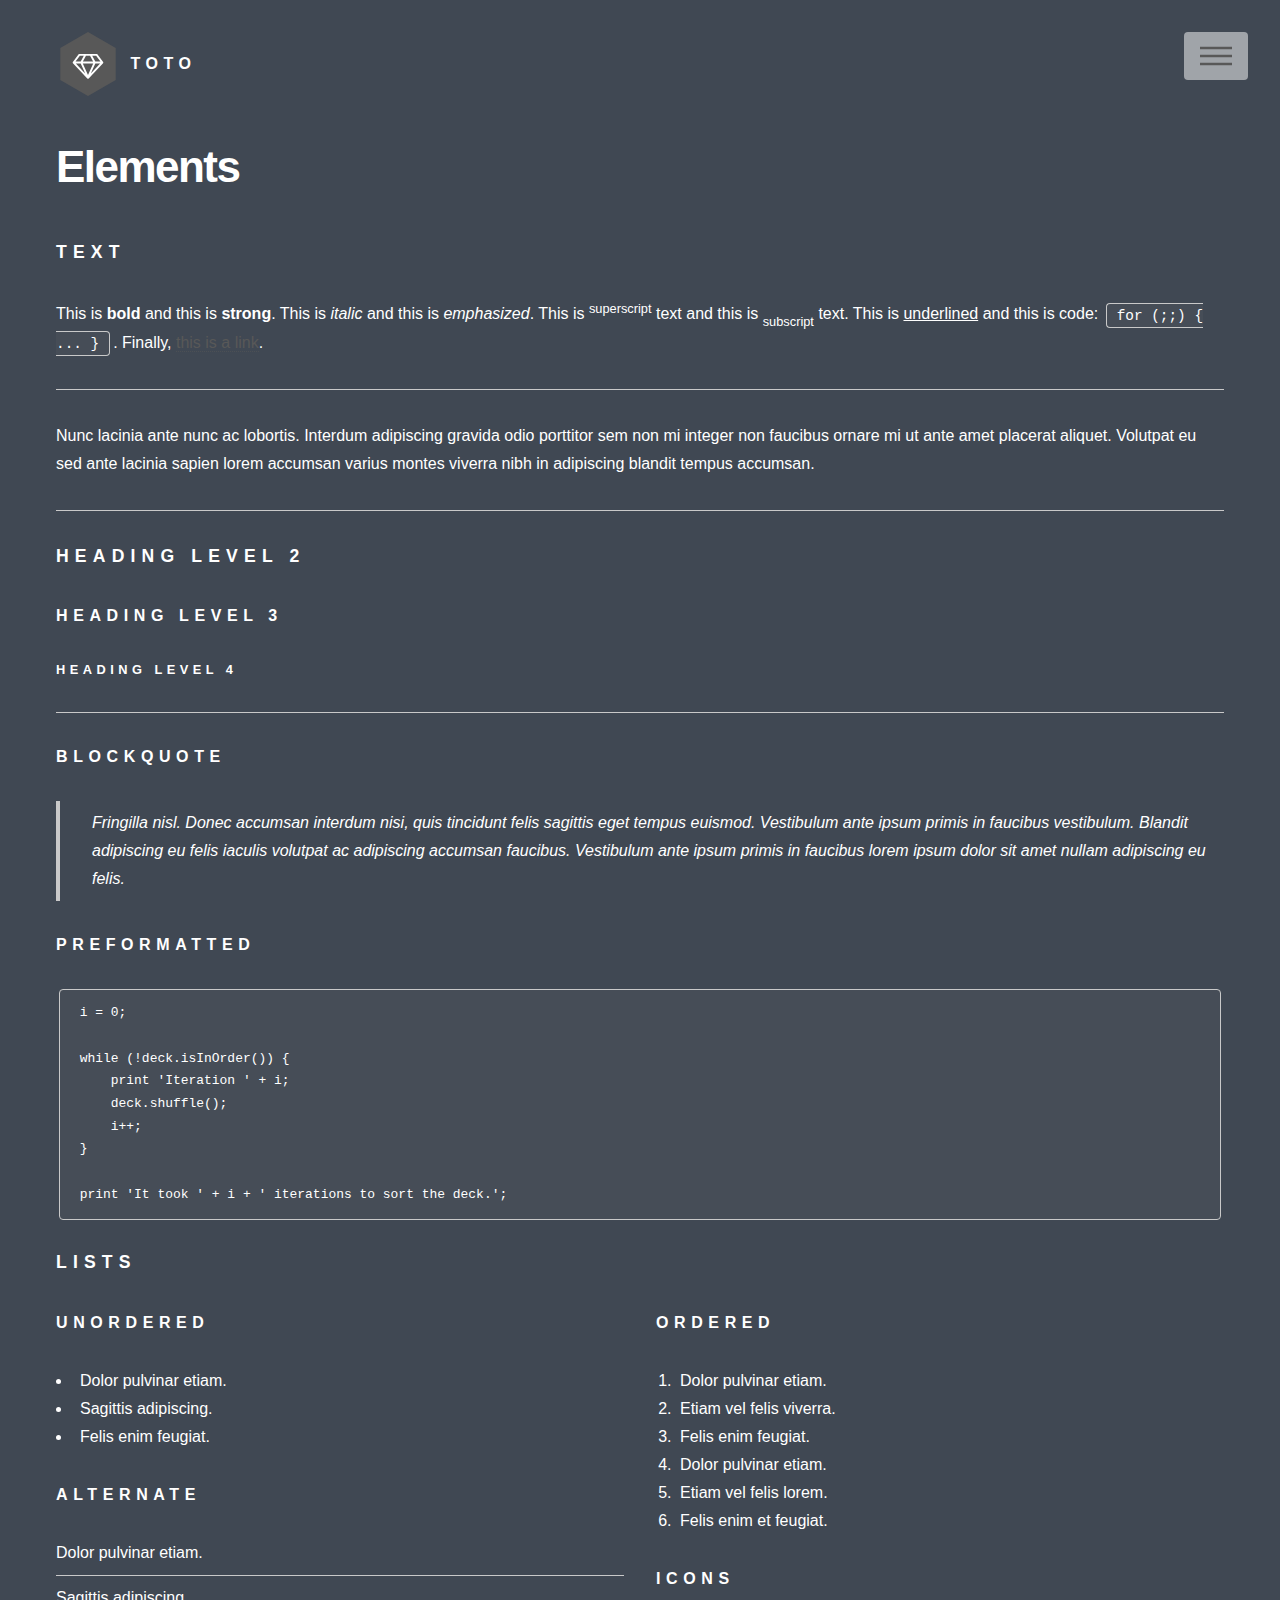
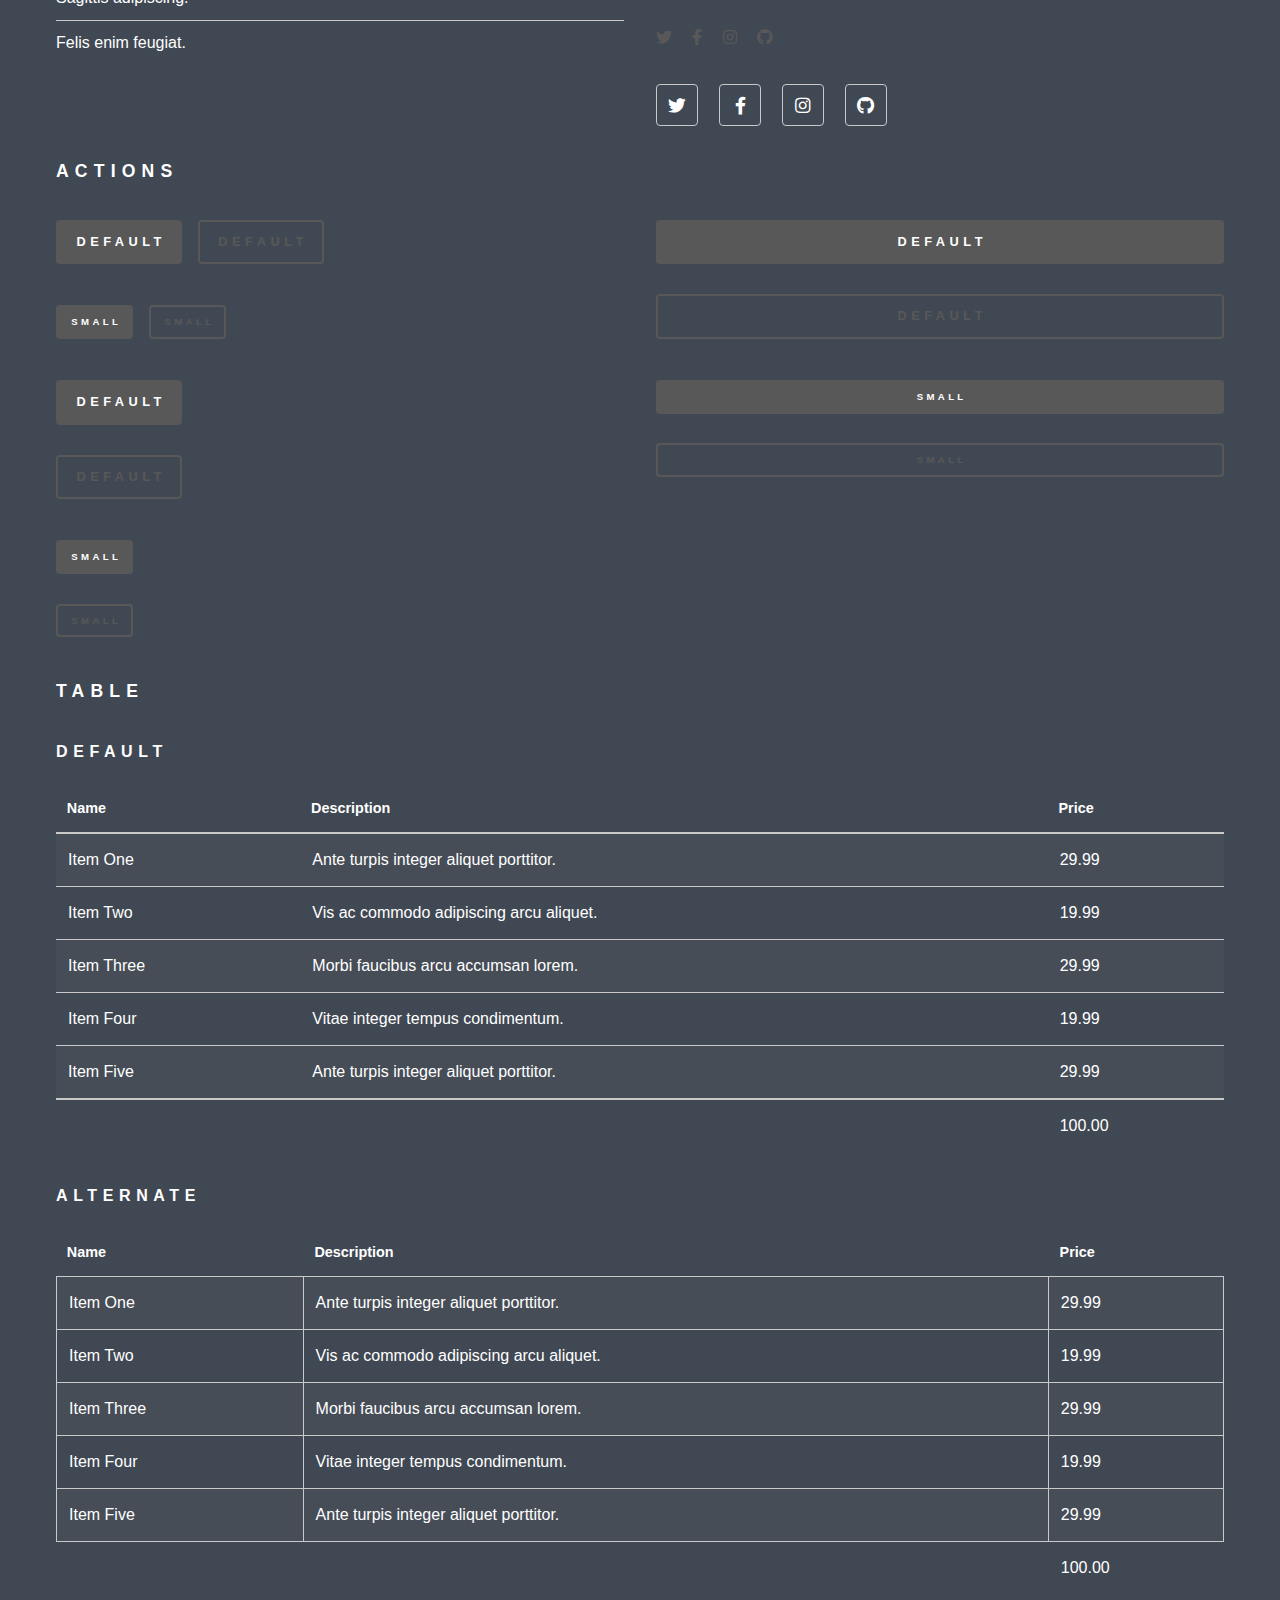
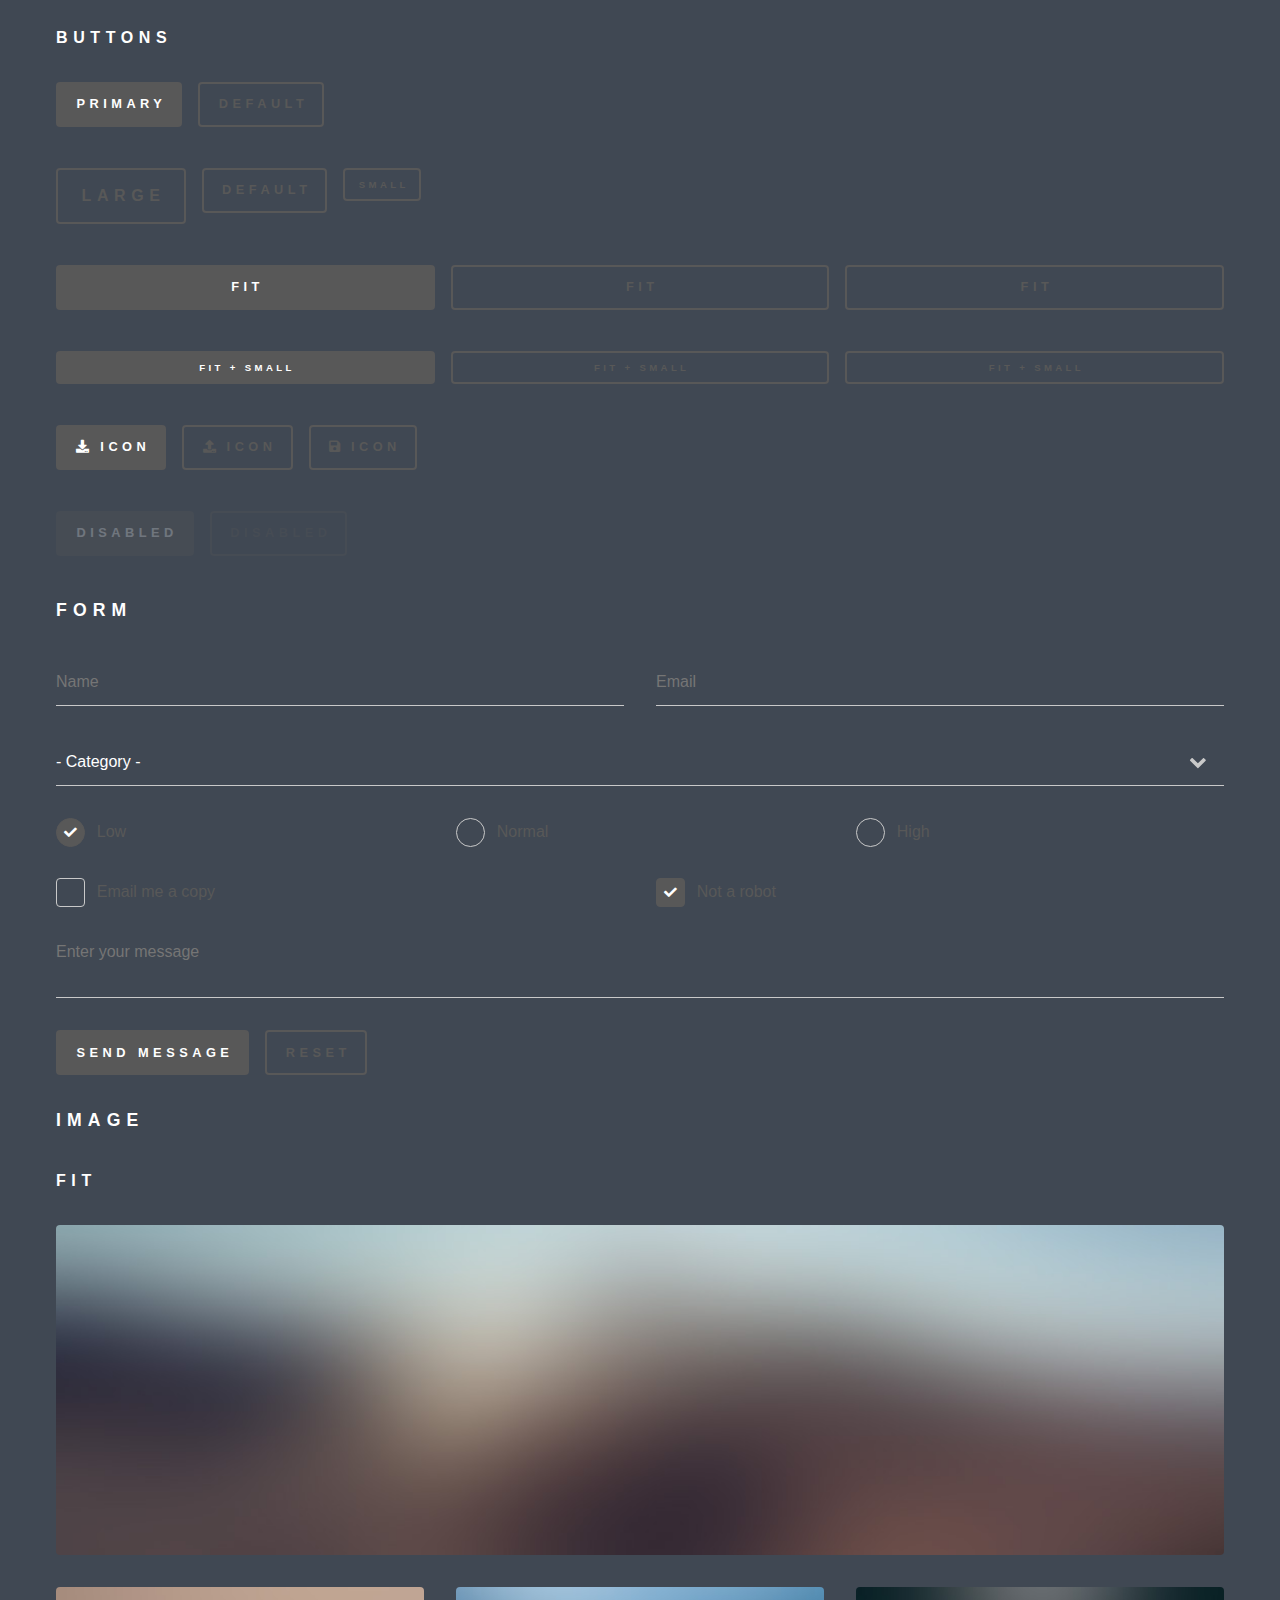
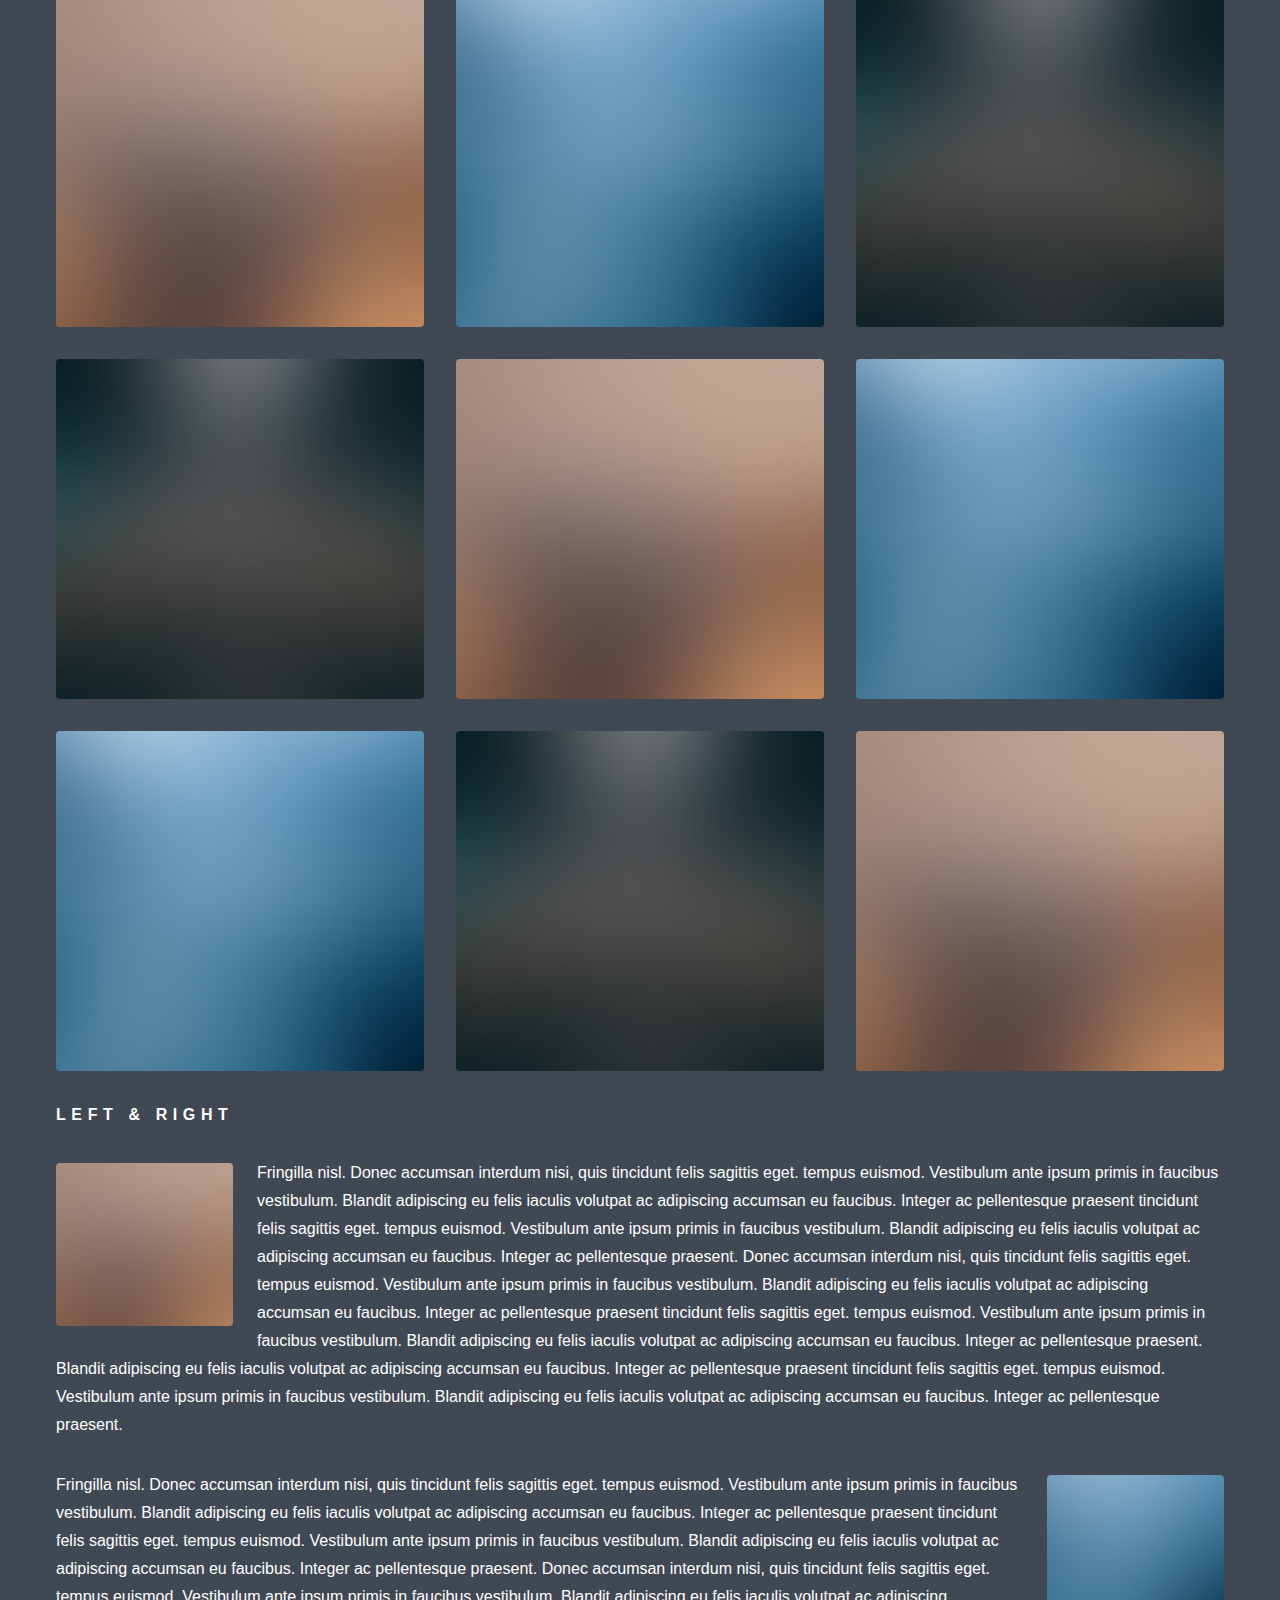
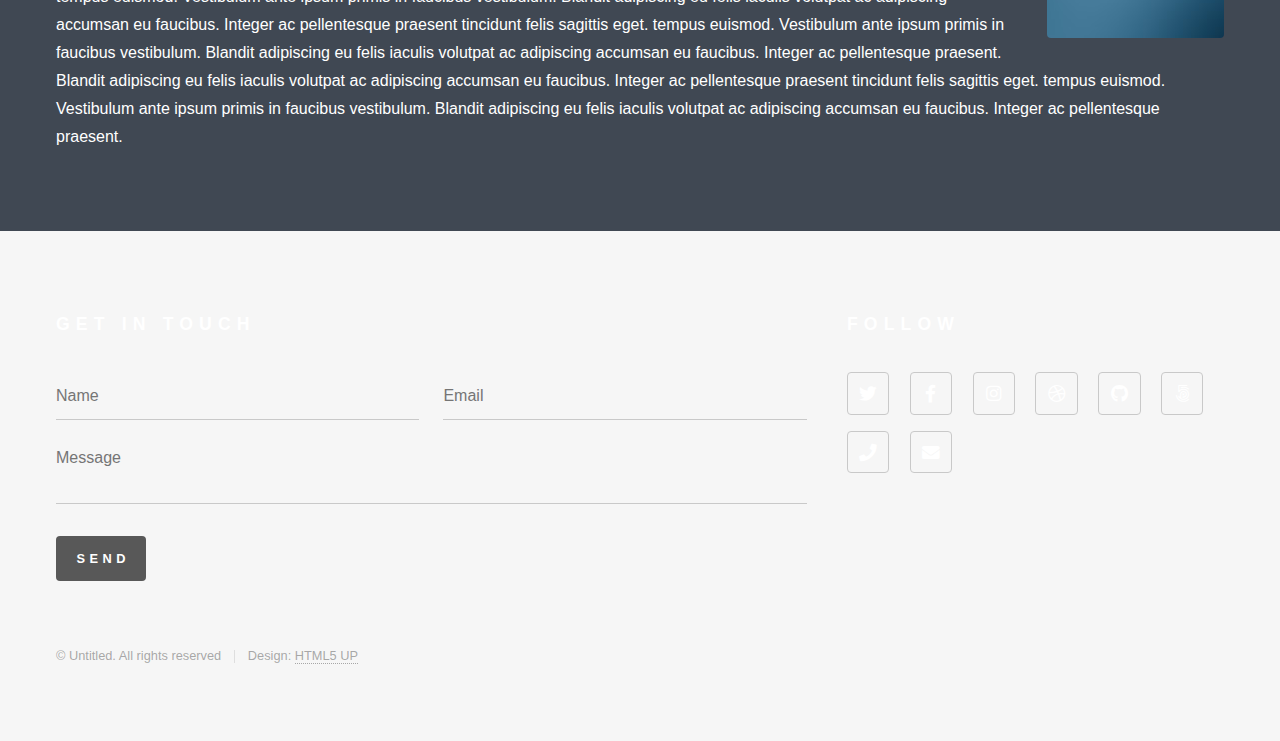
==== elements.html @ a94e21eb "second push" ====
<!DOCTYPE HTML>
<!--
	Phantom by HTML5 UP
	html5up.net | @ajlkn
	Free for personal and commercial use under the CCA 3.0 license (html5up.net/license)
-->
<html>
	<head>
		<title>Elements - Phantom by HTML5 UP</title>
		<meta charset="utf-8" />
		<meta name="viewport" content="width=device-width, initial-scale=1, user-scalable=no" />
		<link rel="stylesheet" href="assets/css/main.css" />
		<noscript><link rel="stylesheet" href="assets/css/noscript.css" /></noscript>
	</head>
	<body class="is-preload">
		<!-- Wrapper -->
			<div id="wrapper">

				<!-- Header -->
					<header id="header">
						<div class="inner">

							<!-- Logo -->
								<a href="index.html" class="logo">
									<span class="symbol"><img src="images/logo.svg" alt="" /></span><span class="title">toto</span>
								</a>

							<!-- Nav -->
								<nav>
									<ul>
										<li><a href="#menu">Menu</a></li>
									</ul>
								</nav>

						</div>
					</header>

				<!-- Menu -->
					<nav id="menu">
						<h2>Menu</h2>
						<ul>
							<li><a href="index.html">Home</a></li>
							<li><a href="generic.html">Ipsum veroeros</a></li>
							<li><a href="generic.html">Tempus etiam</a></li>
							<li><a href="generic.html">Consequat dolor</a></li>
							<li><a href="elements.html">Elements</a></li>
						</ul>
					</nav>

				<!-- Main -->
					<div id="main">
						<div class="inner">
							<h1>Elements</h1>

							<!-- Text -->
								<section>
									<h2>Text</h2>
									<p>This is <b>bold</b> and this is <strong>strong</strong>. This is <i>italic</i> and this is <em>emphasized</em>.
									This is <sup>superscript</sup> text and this is <sub>subscript</sub> text.
									This is <u>underlined</u> and this is code: <code>for (;;) { ... }</code>. Finally, <a href="#">this is a link</a>.</p>
									<hr />
									<p>Nunc lacinia ante nunc ac lobortis. Interdum adipiscing gravida odio porttitor sem non mi integer non faucibus ornare mi ut ante amet placerat aliquet. Volutpat eu sed ante lacinia sapien lorem accumsan varius montes viverra nibh in adipiscing blandit tempus accumsan.</p>
									<hr />
									<h2>Heading Level 2</h2>
									<h3>Heading Level 3</h3>
									<h4>Heading Level 4</h4>
									<hr />
									<h3>Blockquote</h3>
									<blockquote>Fringilla nisl. Donec accumsan interdum nisi, quis tincidunt felis sagittis eget tempus euismod. Vestibulum ante ipsum primis in faucibus vestibulum. Blandit adipiscing eu felis iaculis volutpat ac adipiscing accumsan faucibus. Vestibulum ante ipsum primis in faucibus lorem ipsum dolor sit amet nullam adipiscing eu felis.</blockquote>
									<h3>Preformatted</h3>
									<pre><code>i = 0;

while (!deck.isInOrder()) {
    print 'Iteration ' + i;
    deck.shuffle();
    i++;
}

print 'It took ' + i + ' iterations to sort the deck.';</code></pre>
								</section>

							<!-- Lists -->
								<section>
									<h2>Lists</h2>
									<div class="row">
										<div class="col-6 col-12-medium">
											<h3>Unordered</h3>
											<ul>
												<li>Dolor pulvinar etiam.</li>
												<li>Sagittis adipiscing.</li>
												<li>Felis enim feugiat.</li>
											</ul>
											<h3>Alternate</h3>
											<ul class="alt">
												<li>Dolor pulvinar etiam.</li>
												<li>Sagittis adipiscing.</li>
												<li>Felis enim feugiat.</li>
											</ul>
										</div>
										<div class="col-6 col-12-medium">
											<h3>Ordered</h3>
											<ol>
												<li>Dolor pulvinar etiam.</li>
												<li>Etiam vel felis viverra.</li>
												<li>Felis enim feugiat.</li>
												<li>Dolor pulvinar etiam.</li>
												<li>Etiam vel felis lorem.</li>
												<li>Felis enim et feugiat.</li>
											</ol>
											<h3>Icons</h3>
											<ul class="icons">
												<li><a href="#" class="icon brands style1 fa-twitter"><span class="label">Twitter</span></a></li>
												<li><a href="#" class="icon brands style1 fa-facebook-f"><span class="label">Facebook</span></a></li>
												<li><a href="#" class="icon brands style1 fa-instagram"><span class="label">Instagram</span></a></li>
												<li><a href="#" class="icon brands style1 fa-github"><span class="label">Github</span></a></li>
											</ul>
											<ul class="icons">
												<li><a href="#" class="icon brands style2 fa-twitter"><span class="label">Twitter</span></a></li>
												<li><a href="#" class="icon brands style2 fa-facebook-f"><span class="label">Facebook</span></a></li>
												<li><a href="#" class="icon brands style2 fa-instagram"><span class="label">Instagram</span></a></li>
												<li><a href="#" class="icon brands style2 fa-github"><span class="label">Github</span></a></li>
											</ul>
										</div>
									</div>
									<h2>Actions</h2>
									<div class="row">
										<div class="col-6 col-12-medium">
											<ul class="actions">
												<li><a href="#" class="button primary">Default</a></li>
												<li><a href="#" class="button">Default</a></li>
											</ul>
											<ul class="actions small">
												<li><a href="#" class="button primary small">Small</a></li>
												<li><a href="#" class="button small">Small</a></li>
											</ul>
											<ul class="actions stacked">
												<li><a href="#" class="button primary">Default</a></li>
												<li><a href="#" class="button">Default</a></li>
											</ul>
											<ul class="actions stacked">
												<li><a href="#" class="button primary small">Small</a></li>
												<li><a href="#" class="button small">Small</a></li>
											</ul>
										</div>
										<div class="col-6 col-12-medium">
											<ul class="actions stacked">
												<li><a href="#" class="button primary fit">Default</a></li>
												<li><a href="#" class="button fit">Default</a></li>
											</ul>
											<ul class="actions stacked">
												<li><a href="#" class="button primary small fit">Small</a></li>
												<li><a href="#" class="button small fit">Small</a></li>
											</ul>
										</div>
									</div>
								</section>

							<!-- Table -->
								<section>
									<h2>Table</h2>
									<h3>Default</h3>
									<div class="table-wrapper">
										<table>
											<thead>
												<tr>
													<th>Name</th>
													<th>Description</th>
													<th>Price</th>
												</tr>
											</thead>
											<tbody>
												<tr>
													<td>Item One</td>
													<td>Ante turpis integer aliquet porttitor.</td>
													<td>29.99</td>
												</tr>
												<tr>
													<td>Item Two</td>
													<td>Vis ac commodo adipiscing arcu aliquet.</td>
													<td>19.99</td>
												</tr>
												<tr>
													<td>Item Three</td>
													<td> Morbi faucibus arcu accumsan lorem.</td>
													<td>29.99</td>
												</tr>
												<tr>
													<td>Item Four</td>
													<td>Vitae integer tempus condimentum.</td>
													<td>19.99</td>
												</tr>
												<tr>
													<td>Item Five</td>
													<td>Ante turpis integer aliquet porttitor.</td>
													<td>29.99</td>
												</tr>
											</tbody>
											<tfoot>
												<tr>
													<td colspan="2"></td>
													<td>100.00</td>
												</tr>
											</tfoot>
										</table>
									</div>

									<h3>Alternate</h3>
									<div class="table-wrapper">
										<table class="alt">
											<thead>
												<tr>
													<th>Name</th>
													<th>Description</th>
													<th>Price</th>
												</tr>
											</thead>
											<tbody>
												<tr>
													<td>Item One</td>
													<td>Ante turpis integer aliquet porttitor.</td>
													<td>29.99</td>
												</tr>
												<tr>
													<td>Item Two</td>
													<td>Vis ac commodo adipiscing arcu aliquet.</td>
													<td>19.99</td>
												</tr>
												<tr>
													<td>Item Three</td>
													<td> Morbi faucibus arcu accumsan lorem.</td>
													<td>29.99</td>
												</tr>
												<tr>
													<td>Item Four</td>
													<td>Vitae integer tempus condimentum.</td>
													<td>19.99</td>
												</tr>
												<tr>
													<td>Item Five</td>
													<td>Ante turpis integer aliquet porttitor.</td>
													<td>29.99</td>
												</tr>
											</tbody>
											<tfoot>
												<tr>
													<td colspan="2"></td>
													<td>100.00</td>
												</tr>
											</tfoot>
										</table>
									</div>
								</section>

							<!-- Buttons -->
								<section>
									<h3>Buttons</h3>
									<ul class="actions">
										<li><a href="#" class="button primary">Primary</a></li>
										<li><a href="#" class="button">Default</a></li>
									</ul>
									<ul class="actions">
										<li><a href="#" class="button large">Large</a></li>
										<li><a href="#" class="button">Default</a></li>
										<li><a href="#" class="button small">Small</a></li>
									</ul>
									<ul class="actions fit">
										<li><a href="#" class="button primary fit">Fit</a></li>
										<li><a href="#" class="button fit">Fit</a></li>
										<li><a href="#" class="button fit">Fit</a></li>
									</ul>
									<ul class="actions fit small">
										<li><a href="#" class="button primary fit small">Fit + Small</a></li>
										<li><a href="#" class="button fit small">Fit + Small</a></li>
										<li><a href="#" class="button fit small">Fit + Small</a></li>
									</ul>
									<ul class="actions">
										<li><a href="#" class="button primary icon solid fa-download">Icon</a></li>
										<li><a href="#" class="button icon solid fa-upload">Icon</a></li>
										<li><a href="#" class="button icon solid fa-save">Icon</a></li>
									</ul>
									<ul class="actions">
										<li><span class="button primary disabled">Disabled</span></li>
										<li><span class="button disabled">Disabled</span></li>
									</ul>
								</section>

							<!-- Form -->
								<section>
									<h2>Form</h2>
									<form method="post" action="#">
										<div class="row gtr-uniform">
											<div class="col-6 col-12-xsmall">
												<input type="text" name="demo-name" id="demo-name" value="" placeholder="Name" />
											</div>
											<div class="col-6 col-12-xsmall">
												<input type="email" name="demo-email" id="demo-email" value="" placeholder="Email" />
											</div>
											<div class="col-12">
												<select name="demo-category" id="demo-category">
													<option value="">- Category -</option>
													<option value="1">Manufacturing</option>
													<option value="1">Shipping</option>
													<option value="1">Administration</option>
													<option value="1">Human Resources</option>
												</select>
											</div>
											<div class="col-4 col-12-small">
												<input type="radio" id="demo-priority-low" name="demo-priority" checked>
												<label for="demo-priority-low">Low</label>
											</div>
											<div class="col-4 col-12-small">
												<input type="radio" id="demo-priority-normal" name="demo-priority">
												<label for="demo-priority-normal">Normal</label>
											</div>
											<div class="col-4 col-12-small">
												<input type="radio" id="demo-priority-high" name="demo-priority">
												<label for="demo-priority-high">High</label>
											</div>
											<div class="col-6 col-12-small">
												<input type="checkbox" id="demo-copy" name="demo-copy">
												<label for="demo-copy">Email me a copy</label>
											</div>
											<div class="col-6 col-12-small">
												<input type="checkbox" id="demo-human" name="demo-human" checked>
												<label for="demo-human">Not a robot</label>
											</div>
											<div class="col-12">
												<textarea name="demo-message" id="demo-message" placeholder="Enter your message" rows="6"></textarea>
											</div>
											<div class="col-12">
												<ul class="actions">
													<li><input type="submit" value="Send Message" class="primary" /></li>
													<li><input type="reset" value="Reset" /></li>
												</ul>
											</div>
										</div>
									</form>
								</section>

							<!-- Image -->
								<section>
									<h2>Image</h2>
									<h3>Fit</h3>
									<div class="box alt">
										<div class="row gtr-uniform">
											<div class="col-12"><span class="image fit"><img src="images/pic13.jpg" alt="" /></span></div>
											<div class="col-4"><span class="image fit"><img src="images/pic01.jpg" alt="" /></span></div>
											<div class="col-4"><span class="image fit"><img src="images/pic02.jpg" alt="" /></span></div>
											<div class="col-4"><span class="image fit"><img src="images/pic03.jpg" alt="" /></span></div>
											<div class="col-4"><span class="image fit"><img src="images/pic03.jpg" alt="" /></span></div>
											<div class="col-4"><span class="image fit"><img src="images/pic01.jpg" alt="" /></span></div>
											<div class="col-4"><span class="image fit"><img src="images/pic02.jpg" alt="" /></span></div>
											<div class="col-4"><span class="image fit"><img src="images/pic02.jpg" alt="" /></span></div>
											<div class="col-4"><span class="image fit"><img src="images/pic03.jpg" alt="" /></span></div>
											<div class="col-4"><span class="image fit"><img src="images/pic01.jpg" alt="" /></span></div>
										</div>
									</div>
									<h3>Left &amp; Right</h3>
									<p><span class="image left"><img src="images/pic14.jpg" alt="" /></span>Fringilla nisl. Donec accumsan interdum nisi, quis tincidunt felis sagittis eget. tempus euismod. Vestibulum ante ipsum primis in faucibus vestibulum. Blandit adipiscing eu felis iaculis volutpat ac adipiscing accumsan eu faucibus. Integer ac pellentesque praesent tincidunt felis sagittis eget. tempus euismod. Vestibulum ante ipsum primis in faucibus vestibulum. Blandit adipiscing eu felis iaculis volutpat ac adipiscing accumsan eu faucibus. Integer ac pellentesque praesent. Donec accumsan interdum nisi, quis tincidunt felis sagittis eget. tempus euismod. Vestibulum ante ipsum primis in faucibus vestibulum. Blandit adipiscing eu felis iaculis volutpat ac adipiscing accumsan eu faucibus. Integer ac pellentesque praesent tincidunt felis sagittis eget. tempus euismod. Vestibulum ante ipsum primis in faucibus vestibulum. Blandit adipiscing eu felis iaculis volutpat ac adipiscing accumsan eu faucibus. Integer ac pellentesque praesent. Blandit adipiscing eu felis iaculis volutpat ac adipiscing accumsan eu faucibus. Integer ac pellentesque praesent tincidunt felis sagittis eget. tempus euismod. Vestibulum ante ipsum primis in faucibus vestibulum. Blandit adipiscing eu felis iaculis volutpat ac adipiscing accumsan eu faucibus. Integer ac pellentesque praesent.</p>
									<p><span class="image right"><img src="images/pic15.jpg" alt="" /></span>Fringilla nisl. Donec accumsan interdum nisi, quis tincidunt felis sagittis eget. tempus euismod. Vestibulum ante ipsum primis in faucibus vestibulum. Blandit adipiscing eu felis iaculis volutpat ac adipiscing accumsan eu faucibus. Integer ac pellentesque praesent tincidunt felis sagittis eget. tempus euismod. Vestibulum ante ipsum primis in faucibus vestibulum. Blandit adipiscing eu felis iaculis volutpat ac adipiscing accumsan eu faucibus. Integer ac pellentesque praesent. Donec accumsan interdum nisi, quis tincidunt felis sagittis eget. tempus euismod. Vestibulum ante ipsum primis in faucibus vestibulum. Blandit adipiscing eu felis iaculis volutpat ac adipiscing accumsan eu faucibus. Integer ac pellentesque praesent tincidunt felis sagittis eget. tempus euismod. Vestibulum ante ipsum primis in faucibus vestibulum. Blandit adipiscing eu felis iaculis volutpat ac adipiscing accumsan eu faucibus. Integer ac pellentesque praesent. Blandit adipiscing eu felis iaculis volutpat ac adipiscing accumsan eu faucibus. Integer ac pellentesque praesent tincidunt felis sagittis eget. tempus euismod. Vestibulum ante ipsum primis in faucibus vestibulum. Blandit adipiscing eu felis iaculis volutpat ac adipiscing accumsan eu faucibus. Integer ac pellentesque praesent.</p>
								</section>

						</div>
					</div>

				<!-- Footer -->
					<footer id="footer">
						<div class="inner">
							<section>
								<h2>Get in touch</h2>
								<form method="post" action="#">
									<div class="fields">
										<div class="field half">
											<input type="text" name="name" id="name" placeholder="Name" />
										</div>
										<div class="field half">
											<input type="email" name="email" id="email" placeholder="Email" />
										</div>
										<div class="field">
											<textarea name="message" id="message" placeholder="Message"></textarea>
										</div>
									</div>
									<ul class="actions">
										<li><input type="submit" value="Send" class="primary" /></li>
									</ul>
								</form>
							</section>
							<section>
								<h2>Follow</h2>
								<ul class="icons">
									<li><a href="#" class="icon brands style2 fa-twitter"><span class="label">Twitter</span></a></li>
									<li><a href="#" class="icon brands style2 fa-facebook-f"><span class="label">Facebook</span></a></li>
									<li><a href="#" class="icon brands style2 fa-instagram"><span class="label">Instagram</span></a></li>
									<li><a href="#" class="icon brands style2 fa-dribbble"><span class="label">Dribbble</span></a></li>
									<li><a href="#" class="icon brands style2 fa-github"><span class="label">GitHub</span></a></li>
									<li><a href="#" class="icon brands style2 fa-500px"><span class="label">500px</span></a></li>
									<li><a href="#" class="icon solid style2 fa-phone"><span class="label">Phone</span></a></li>
									<li><a href="#" class="icon solid style2 fa-envelope"><span class="label">Email</span></a></li>
								</ul>
							</section>
							<ul class="copyright">
								<li>&copy; Untitled. All rights reserved</li><li>Design: <a href="http://html5up.net">HTML5 UP</a></li>
							</ul>
						</div>
					</footer>

			</div>

		<!-- Scripts -->
			<script src="assets/js/jquery.min.js"></script>
			<script src="assets/js/browser.min.js"></script>
			<script src="assets/js/breakpoints.min.js"></script>
			<script src="assets/js/util.js"></script>
			<script src="assets/js/main.js"></script>

	</body>
</html>
---- assets/css/main.css ----
@import url(fontawesome-all.min.css);
@import url("https://fonts.googleapis.com/css?family=Source+Sans+Pro:300,700,900");

/*
	Phantom by HTML5 UP
	html5up.net | @ajlkn
	Free for personal and commercial use under the CCA 3.0 license (html5up.net/license)
*/

html, body, div, span, applet, object,
iframe, h1, h2, h3, h4, h5, h6, p, blockquote,
pre, a, abbr, acronym, address, big, cite,
code, del, dfn, em, img, ins, kbd, q, s, samp,
small, strike, strong, sub, sup, tt, var, b,
u, i, center, dl, dt, dd, ol, ul, li, fieldset,
form, label, legend, table, caption, tbody,
tfoot, thead, tr, th, td, article, aside,
canvas, details, embed, figure, figcaption,
footer, header, hgroup, menu, nav, output, ruby,
section, summary, time, mark, audio, video {
	margin: 0;
	padding: 0;
	border: 0;
	font-size: 100%;
	font: inherit;
	vertical-align: baseline;}

article, aside, details, figcaption, figure,
footer, header, hgroup, menu, nav, section {
	display: block;}

body {
	line-height: 1;
}

ol, ul {
	list-style: none;
}

blockquote, q {
	quotes: none;
}

	blockquote:before, blockquote:after, q:before, q:after {
		content: '';
		content: none;
	}

table {
	border-collapse: collapse;
	border-spacing: 0;
}

body {
	-webkit-text-size-adjust: none;
}

mark {
	background-color: transparent;
	color: inherit;
}

input::-moz-focus-inner {
	border: 0;
	padding: 0;
}

input, select, textarea {
	-moz-appearance: none;
	-webkit-appearance: none;
	-ms-appearance: none;
	appearance: none;
}

/* Basic */

	@-ms-viewport {
		width: device-width;
	}

	body {
		-ms-overflow-style: scrollbar;
	}

	@media screen and (max-width: 480px) {

		html, body {
			min-width: 320px;
		}

	}

	html {
		box-sizing: border-box;
	}

	*, *:before, *:after {
		box-sizing: inherit;
	}

	body {
		background: #404853;
	}

		body.is-preload *, body.is-preload *:before, body.is-preload *:after {
			-moz-animation: none !important;
			-webkit-animation: none !important;
			-ms-animation: none !important;
			animation: none !important;
			-moz-transition: none !important;
			-webkit-transition: none !important;
			-ms-transition: none !important;
			transition: none !important;
		}

/* Type */

	body, input, select, textarea {
		color: #ffffff;
		font-family: "Avenir Next LT Pro","Century Gothic",Verdana,sans-serif;
		font-size: 16pt;
		font-weight: 300;
		line-height: 1.75;
	}

		@media screen and (max-width: 1680px) {

			body, input, select, textarea {
				font-size: 14pt;
			}

		}

		@media screen and (max-width: 1280px) {

			body, input, select, textarea {
				font-size: 12pt;
			}

		}

	a {
		-moz-transition: border-bottom-color 0.2s ease, color 0.2s ease;
		-webkit-transition: border-bottom-color 0.2s ease, color 0.2s ease;
		-ms-transition: border-bottom-color 0.2s ease, color 0.2s ease;
		transition: border-bottom-color 0.2s ease, color 0.2s ease;
		text-decoration: none;
		color: #585858;
		border-bottom: dotted 1px rgba(88, 88, 88, 0.5);
	}

		/* a:hover {
			border-bottom-color: transparent;
			color: #2ca95b !important;
		} */

	strong, b {
		font-weight: 900;
	}

	em, i {
		font-style: italic;
	}

	p {
		margin: 0 0 2em 0;
	}

	h1 {
		font-size: 2.75em;
		font-weight: 700;
		line-height: 1.3;
		margin: 0 0 1em 0;
		letter-spacing: -0.035em;
	}

		h1 a {
			color: inherit;
		}

		@media screen and (max-width: 736px) {

			h1 {
				font-size: 2em;
				margin: 0 0 1em 0;
			}

		}

		@media screen and (max-width: 360px) {

			h1 {
				font-size: 1.75em;
			}

		}

	h2, h3, h4, h5, h6 {
		font-weight: 900;
		line-height: 1.5;
		margin: 0 0 2em 0;
		text-transform: uppercase;
		letter-spacing: 0.35em;
	}

		h2 a, h3 a, h4 a, h5 a, h6 a {
			color: inherit;
		}

	h2 {
		font-size: 1.1em;
	}

	h3 {
		font-size: 1em;
	}

	h4 {
		font-size: 0.8em;
	}

	h5 {
		font-size: 0.8em;
	}

	h6 {
		font-size: 0.8em;
	}

	@media screen and (max-width: 980px) {

		h1 br, h2 br, h3 br, h4 br, h5 br, h6 br {
			display: none;
		}

	}

	@media screen and (max-width: 736px) {

		h2 {
			font-size: 1em;
		}

		h3 {
			font-size: 0.8em;
		}

	}

	sub {
		font-size: 0.8em;
		position: relative;
		top: 0.5em;
	}

	sup {
		font-size: 0.8em;
		position: relative;
		top: -0.5em;
	}

	blockquote {
		border-left: solid 4px #c9c9c9;
		font-style: italic;
		margin: 0 0 2em 0;
		padding: 0.5em 0 0.5em 2em;
	}

	code {
		background: rgba(144, 144, 144, 0.075);
		border-radius: 4px;
		border: solid 1px #c9c9c9;
		font-family: "Courier New", monospace;
		font-size: 0.9em;
		margin: 0 0.25em;
		padding: 0.25em 0.65em;
	}

	pre {
		-webkit-overflow-scrolling: touch;
		font-family: "Courier New", monospace;
		font-size: 0.9em;
		margin: 0 0 2em 0;
	}

		pre code {
			display: block;
			line-height: 1.75;
			padding: 1em 1.5em;
			overflow-x: auto;
		}

	hr {
		border: 0;
		border-bottom: solid 1px #c9c9c9;
		margin: 2em 0;
	}

		hr.major {
			margin: 3em 0;
		}

	.align-left {
		text-align: left;
	}

	.align-center {
		text-align: center;
	}

	.align-right {
		text-align: right;
	}

/* Row */

	.row {
		display: flex;
		flex-wrap: wrap;
		box-sizing: border-box;
		align-items: stretch;
	}

		.row > * {
			box-sizing: border-box;
		}

		.row.gtr-uniform > * > :last-child {
			margin-bottom: 0;
		}

		.row.aln-left {
			justify-content: flex-start;
		}

		.row.aln-center {
			justify-content: center;
		}

		.row.aln-right {
			justify-content: flex-end;
		}

		.row.aln-top {
			align-items: flex-start;
		}

		.row.aln-middle {
			align-items: center;
		}

		.row.aln-bottom {
			align-items: flex-end;
		}

		.row > .imp {
			order: -1;
		}

		.row > .col-1 {
			width: 8.33333%;
		}

		.row > .off-1 {
			margin-left: 8.33333%;
		}

		.row > .col-2 {
			width: 16.66667%;
		}

		.row > .off-2 {
			margin-left: 16.66667%;
		}

		.row > .col-3 {
			width: 25%;
		}

		.row > .off-3 {
			margin-left: 25%;
		}

		.row > .col-4 {
			width: 33.33333%;
		}

		.row > .off-4 {
			margin-left: 33.33333%;
		}

		.row > .col-5 {
			width: 41.66667%;
		}

		.row > .off-5 {
			margin-left: 41.66667%;
		}

		.row > .col-6 {
			width: 50%;
		}

		.row > .off-6 {
			margin-left: 50%;
		}

		.row > .col-7 {
			width: 58.33333%;
		}

		.row > .off-7 {
			margin-left: 58.33333%;
		}

		.row > .col-8 {
			width: 66.66667%;
		}

		.row > .off-8 {
			margin-left: 66.66667%;
		}

		.row > .col-9 {
			width: 75%;
		}

		.row > .off-9 {
			margin-left: 75%;
		}

		.row > .col-10 {
			width: 83.33333%;
		}

		.row > .off-10 {
			margin-left: 83.33333%;
		}

		.row > .col-11 {
			width: 91.66667%;
		}

		.row > .off-11 {
			margin-left: 91.66667%;
		}

		.row > .col-12 {
			width: 100%;
		}

		.row > .off-12 {
			margin-left: 100%;
		}

		.row.gtr-0 {
			margin-top: 0;
			margin-left: 0em;
		}

			.row.gtr-0 > * {
				padding: 0 0 0 0em;
			}

			.row.gtr-0.gtr-uniform {
				margin-top: 0em;
			}

				.row.gtr-0.gtr-uniform > * {
					padding-top: 0em;
				}

		.row.gtr-25 {
			margin-top: 0;
			margin-left: -0.5em;
		}

			.row.gtr-25 > * {
				padding: 0 0 0 0.5em;
			}

			.row.gtr-25.gtr-uniform {
				margin-top: -0.5em;
			}

				.row.gtr-25.gtr-uniform > * {
					padding-top: 0.5em;
				}

		.row.gtr-50 {
			margin-top: 0;
			margin-left: -1em;
		}

			.row.gtr-50 > * {
				padding: 0 0 0 1em;
			}

			.row.gtr-50.gtr-uniform {
				margin-top: -1em;
			}

				.row.gtr-50.gtr-uniform > * {
					padding-top: 1em;
				}

		.row {
			margin-top: 0;
			margin-left: -2em;
		}

			.row > * {
				padding: 0 0 0 2em;
			}

			.row.gtr-uniform {
				margin-top: -2em;
			}

				.row.gtr-uniform > * {
					padding-top: 2em;
				}

		.row.gtr-150 {
			margin-top: 0;
			margin-left: -3em;
		}

			.row.gtr-150 > * {
				padding: 0 0 0 3em;
			}

			.row.gtr-150.gtr-uniform {
				margin-top: -3em;
			}

				.row.gtr-150.gtr-uniform > * {
					padding-top: 3em;
				}

		.row.gtr-200 {
			margin-top: 0;
			margin-left: -4em;
		}

			.row.gtr-200 > * {
				padding: 0 0 0 4em;
			}

			.row.gtr-200.gtr-uniform {
				margin-top: -4em;
			}

				.row.gtr-200.gtr-uniform > * {
					padding-top: 4em;
				}

		@media screen and (max-width: 1680px) {

			.row {
				display: flex;
				flex-wrap: wrap;
				box-sizing: border-box;
				align-items: stretch;
			}

				.row > * {
					box-sizing: border-box;
				}

				.row.gtr-uniform > * > :last-child {
					margin-bottom: 0;
				}

				.row.aln-left {
					justify-content: flex-start;
				}

				.row.aln-center {
					justify-content: center;
				}

				.row.aln-right {
					justify-content: flex-end;
				}

				.row.aln-top {
					align-items: flex-start;
				}

				.row.aln-middle {
					align-items: center;
				}

				.row.aln-bottom {
					align-items: flex-end;
				}

				.row > .imp-xlarge {
					order: -1;
				}

				.row > .col-1-xlarge {
					width: 8.33333%;
				}

				.row > .off-1-xlarge {
					margin-left: 8.33333%;
				}

				.row > .col-2-xlarge {
					width: 16.66667%;
				}

				.row > .off-2-xlarge {
					margin-left: 16.66667%;
				}

				.row > .col-3-xlarge {
					width: 25%;
				}

				.row > .off-3-xlarge {
					margin-left: 25%;
				}

				.row > .col-4-xlarge {
					width: 33.33333%;
				}

				.row > .off-4-xlarge {
					margin-left: 33.33333%;
				}

				.row > .col-5-xlarge {
					width: 41.66667%;
				}

				.row > .off-5-xlarge {
					margin-left: 41.66667%;
				}

				.row > .col-6-xlarge {
					width: 50%;
				}

				.row > .off-6-xlarge {
					margin-left: 50%;
				}

				.row > .col-7-xlarge {
					width: 58.33333%;
				}

				.row > .off-7-xlarge {
					margin-left: 58.33333%;
				}

				.row > .col-8-xlarge {
					width: 66.66667%;
				}

				.row > .off-8-xlarge {
					margin-left: 66.66667%;
				}

				.row > .col-9-xlarge {
					width: 75%;
				}

				.row > .off-9-xlarge {
					margin-left: 75%;
				}

				.row > .col-10-xlarge {
					width: 83.33333%;
				}

				.row > .off-10-xlarge {
					margin-left: 83.33333%;
				}

				.row > .col-11-xlarge {
					width: 91.66667%;
				}

				.row > .off-11-xlarge {
					margin-left: 91.66667%;
				}

				.row > .col-12-xlarge {
					width: 100%;
				}

				.row > .off-12-xlarge {
					margin-left: 100%;
				}

				.row.gtr-0 {
					margin-top: 0;
					margin-left: 0em;
				}

					.row.gtr-0 > * {
						padding: 0 0 0 0em;
					}

					.row.gtr-0.gtr-uniform {
						margin-top: 0em;
					}

						.row.gtr-0.gtr-uniform > * {
							padding-top: 0em;
						}

				.row.gtr-25 {
					margin-top: 0;
					margin-left: -0.5em;
				}

					.row.gtr-25 > * {
						padding: 0 0 0 0.5em;
					}

					.row.gtr-25.gtr-uniform {
						margin-top: -0.5em;
					}

						.row.gtr-25.gtr-uniform > * {
							padding-top: 0.5em;
						}

				.row.gtr-50 {
					margin-top: 0;
					margin-left: -1em;
				}

					.row.gtr-50 > * {
						padding: 0 0 0 1em;
					}

					.row.gtr-50.gtr-uniform {
						margin-top: -1em;
					}

						.row.gtr-50.gtr-uniform > * {
							padding-top: 1em;
						}

				.row {
					margin-top: 0;
					margin-left: -2em;
				}

					.row > * {
						padding: 0 0 0 2em;
					}

					.row.gtr-uniform {
						margin-top: -2em;
					}

						.row.gtr-uniform > * {
							padding-top: 2em;
						}

				.row.gtr-150 {
					margin-top: 0;
					margin-left: -3em;
				}

					.row.gtr-150 > * {
						padding: 0 0 0 3em;
					}

					.row.gtr-150.gtr-uniform {
						margin-top: -3em;
					}

						.row.gtr-150.gtr-uniform > * {
							padding-top: 3em;
						}

				.row.gtr-200 {
					margin-top: 0;
					margin-left: -4em;
				}

					.row.gtr-200 > * {
						padding: 0 0 0 4em;
					}

					.row.gtr-200.gtr-uniform {
						margin-top: -4em;
					}

						.row.gtr-200.gtr-uniform > * {
							padding-top: 4em;
						}

		}

		@media screen and (max-width: 1280px) {

			.row {
				display: flex;
				flex-wrap: wrap;
				box-sizing: border-box;
				align-items: stretch;
			}

				.row > * {
					box-sizing: border-box;
				}

				.row.gtr-uniform > * > :last-child {
					margin-bottom: 0;
				}

				.row.aln-left {
					justify-content: flex-start;
				}

				.row.aln-center {
					justify-content: center;
				}

				.row.aln-right {
					justify-content: flex-end;
				}

				.row.aln-top {
					align-items: flex-start;
				}

				.row.aln-middle {
					align-items: center;
				}

				.row.aln-bottom {
					align-items: flex-end;
				}

				.row > .imp-large {
					order: -1;
				}

				.row > .col-1-large {
					width: 8.33333%;
				}

				.row > .off-1-large {
					margin-left: 8.33333%;
				}

				.row > .col-2-large {
					width: 16.66667%;
				}

				.row > .off-2-large {
					margin-left: 16.66667%;
				}

				.row > .col-3-large {
					width: 25%;
				}

				.row > .off-3-large {
					margin-left: 25%;
				}

				.row > .col-4-large {
					width: 33.33333%;
				}

				.row > .off-4-large {
					margin-left: 33.33333%;
				}

				.row > .col-5-large {
					width: 41.66667%;
				}

				.row > .off-5-large {
					margin-left: 41.66667%;
				}

				.row > .col-6-large {
					width: 50%;
				}

				.row > .off-6-large {
					margin-left: 50%;
				}

				.row > .col-7-large {
					width: 58.33333%;
				}

				.row > .off-7-large {
					margin-left: 58.33333%;
				}

				.row > .col-8-large {
					width: 66.66667%;
				}

				.row > .off-8-large {
					margin-left: 66.66667%;
				}

				.row > .col-9-large {
					width: 75%;
				}

				.row > .off-9-large {
					margin-left: 75%;
				}

				.row > .col-10-large {
					width: 83.33333%;
				}

				.row > .off-10-large {
					margin-left: 83.33333%;
				}

				.row > .col-11-large {
					width: 91.66667%;
				}

				.row > .off-11-large {
					margin-left: 91.66667%;
				}

				.row > .col-12-large {
					width: 100%;
				}

				.row > .off-12-large {
					margin-left: 100%;
				}

				.row.gtr-0 {
					margin-top: 0;
					margin-left: 0em;
				}

					.row.gtr-0 > * {
						padding: 0 0 0 0em;
					}

					.row.gtr-0.gtr-uniform {
						margin-top: 0em;
					}

						.row.gtr-0.gtr-uniform > * {
							padding-top: 0em;
						}

				.row.gtr-25 {
					margin-top: 0;
					margin-left: -0.5em;
				}

					.row.gtr-25 > * {
						padding: 0 0 0 0.5em;
					}

					.row.gtr-25.gtr-uniform {
						margin-top: -0.5em;
					}

						.row.gtr-25.gtr-uniform > * {
							padding-top: 0.5em;
						}

				.row.gtr-50 {
					margin-top: 0;
					margin-left: -1em;
				}

					.row.gtr-50 > * {
						padding: 0 0 0 1em;
					}

					.row.gtr-50.gtr-uniform {
						margin-top: -1em;
					}

						.row.gtr-50.gtr-uniform > * {
							padding-top: 1em;
						}

				.row {
					margin-top: 0;
					margin-left: -2em;
				}

					.row > * {
						padding: 0 0 0 2em;
					}

					.row.gtr-uniform {
						margin-top: -2em;
					}

						.row.gtr-uniform > * {
							padding-top: 2em;
						}

				.row.gtr-150 {
					margin-top: 0;
					margin-left: -3em;
				}

					.row.gtr-150 > * {
						padding: 0 0 0 3em;
					}

					.row.gtr-150.gtr-uniform {
						margin-top: -3em;
					}

						.row.gtr-150.gtr-uniform > * {
							padding-top: 3em;
						}

				.row.gtr-200 {
					margin-top: 0;
					margin-left: -4em;
				}

					.row.gtr-200 > * {
						padding: 0 0 0 4em;
					}

					.row.gtr-200.gtr-uniform {
						margin-top: -4em;
					}

						.row.gtr-200.gtr-uniform > * {
							padding-top: 4em;
						}

		}

		@media screen and (max-width: 980px) {

			.row {
				display: flex;
				flex-wrap: wrap;
				box-sizing: border-box;
				align-items: stretch;
			}

				.row > * {
					box-sizing: border-box;
				}

				.row.gtr-uniform > * > :last-child {
					margin-bottom: 0;
				}

				.row.aln-left {
					justify-content: flex-start;
				}

				.row.aln-center {
					justify-content: center;
				}

				.row.aln-right {
					justify-content: flex-end;
				}

				.row.aln-top {
					align-items: flex-start;
				}

				.row.aln-middle {
					align-items: center;
				}

				.row.aln-bottom {
					align-items: flex-end;
				}

				.row > .imp-medium {
					order: -1;
				}

				.row > .col-1-medium {
					width: 8.33333%;
				}

				.row > .off-1-medium {
					margin-left: 8.33333%;
				}

				.row > .col-2-medium {
					width: 16.66667%;
				}

				.row > .off-2-medium {
					margin-left: 16.66667%;
				}

				.row > .col-3-medium {
					width: 25%;
				}

				.row > .off-3-medium {
					margin-left: 25%;
				}

				.row > .col-4-medium {
					width: 33.33333%;
				}

				.row > .off-4-medium {
					margin-left: 33.33333%;
				}

				.row > .col-5-medium {
					width: 41.66667%;
				}

				.row > .off-5-medium {
					margin-left: 41.66667%;
				}

				.row > .col-6-medium {
					width: 50%;
				}

				.row > .off-6-medium {
					margin-left: 50%;
				}

				.row > .col-7-medium {
					width: 58.33333%;
				}

				.row > .off-7-medium {
					margin-left: 58.33333%;
				}

				.row > .col-8-medium {
					width: 66.66667%;
				}

				.row > .off-8-medium {
					margin-left: 66.66667%;
				}

				.row > .col-9-medium {
					width: 75%;
				}

				.row > .off-9-medium {
					margin-left: 75%;
				}

				.row > .col-10-medium {
					width: 83.33333%;
				}

				.row > .off-10-medium {
					margin-left: 83.33333%;
				}

				.row > .col-11-medium {
					width: 91.66667%;
				}

				.row > .off-11-medium {
					margin-left: 91.66667%;
				}

				.row > .col-12-medium {
					width: 100%;
				}

				.row > .off-12-medium {
					margin-left: 100%;
				}

				.row.gtr-0 {
					margin-top: 0;
					margin-left: 0em;
				}

					.row.gtr-0 > * {
						padding: 0 0 0 0em;
					}

					.row.gtr-0.gtr-uniform {
						margin-top: 0em;
					}

						.row.gtr-0.gtr-uniform > * {
							padding-top: 0em;
						}

				.row.gtr-25 {
					margin-top: 0;
					margin-left: -0.375em;
				}

					.row.gtr-25 > * {
						padding: 0 0 0 0.375em;
					}

					.row.gtr-25.gtr-uniform {
						margin-top: -0.375em;
					}

						.row.gtr-25.gtr-uniform > * {
							padding-top: 0.375em;
						}

				.row.gtr-50 {
					margin-top: 0;
					margin-left: -0.75em;
				}

					.row.gtr-50 > * {
						padding: 0 0 0 0.75em;
					}

					.row.gtr-50.gtr-uniform {
						margin-top: -0.75em;
					}

						.row.gtr-50.gtr-uniform > * {
							padding-top: 0.75em;
						}

				.row {
					margin-top: 0;
					margin-left: -1.5em;
				}

					.row > * {
						padding: 0 0 0 1.5em;
					}

					.row.gtr-uniform {
						margin-top: -1.5em;
					}

						.row.gtr-uniform > * {
							padding-top: 1.5em;
						}

				.row.gtr-150 {
					margin-top: 0;
					margin-left: -2.25em;
				}

					.row.gtr-150 > * {
						padding: 0 0 0 2.25em;
					}

					.row.gtr-150.gtr-uniform {
						margin-top: -2.25em;
					}

						.row.gtr-150.gtr-uniform > * {
							padding-top: 2.25em;
						}

				.row.gtr-200 {
					margin-top: 0;
					margin-left: -3em;
				}

					.row.gtr-200 > * {
						padding: 0 0 0 3em;
					}

					.row.gtr-200.gtr-uniform {
						margin-top: -3em;
					}

						.row.gtr-200.gtr-uniform > * {
							padding-top: 3em;
						}

		}

		@media screen and (max-width: 736px) {

			.row {
				display: flex;
				flex-wrap: wrap;
				box-sizing: border-box;
				align-items: stretch;
			}

				.row > * {
					box-sizing: border-box;
				}

				.row.gtr-uniform > * > :last-child {
					margin-bottom: 0;
				}

				.row.aln-left {
					justify-content: flex-start;
				}

				.row.aln-center {
					justify-content: center;
				}

				.row.aln-right {
					justify-content: flex-end;
				}

				.row.aln-top {
					align-items: flex-start;
				}

				.row.aln-middle {
					align-items: center;
				}

				.row.aln-bottom {
					align-items: flex-end;
				}

				.row > .imp-small {
					order: -1;
				}

				.row > .col-1-small {
					width: 8.33333%;
				}

				.row > .off-1-small {
					margin-left: 8.33333%;
				}

				.row > .col-2-small {
					width: 16.66667%;
				}

				.row > .off-2-small {
					margin-left: 16.66667%;
				}

				.row > .col-3-small {
					width: 25%;
				}

				.row > .off-3-small {
					margin-left: 25%;
				}

				.row > .col-4-small {
					width: 33.33333%;
				}

				.row > .off-4-small {
					margin-left: 33.33333%;
				}

				.row > .col-5-small {
					width: 41.66667%;
				}

				.row > .off-5-small {
					margin-left: 41.66667%;
				}

				.row > .col-6-small {
					width: 50%;
				}

				.row > .off-6-small {
					margin-left: 50%;
				}

				.row > .col-7-small {
					width: 58.33333%;
				}

				.row > .off-7-small {
					margin-left: 58.33333%;
				}

				.row > .col-8-small {
					width: 66.66667%;
				}

				.row > .off-8-small {
					margin-left: 66.66667%;
				}

				.row > .col-9-small {
					width: 75%;
				}

				.row > .off-9-small {
					margin-left: 75%;
				}

				.row > .col-10-small {
					width: 83.33333%;
				}

				.row > .off-10-small {
					margin-left: 83.33333%;
				}

				.row > .col-11-small {
					width: 91.66667%;
				}

				.row > .off-11-small {
					margin-left: 91.66667%;
				}

				.row > .col-12-small {
					width: 100%;
				}

				.row > .off-12-small {
					margin-left: 100%;
				}

				.row.gtr-0 {
					margin-top: 0;
					margin-left: 0em;
				}

					.row.gtr-0 > * {
						padding: 0 0 0 0em;
					}

					.row.gtr-0.gtr-uniform {
						margin-top: 0em;
					}

						.row.gtr-0.gtr-uniform > * {
							padding-top: 0em;
						}

				.row.gtr-25 {
					margin-top: 0;
					margin-left: -0.25em;
				}

					.row.gtr-25 > * {
						padding: 0 0 0 0.25em;
					}

					.row.gtr-25.gtr-uniform {
						margin-top: -0.25em;
					}

						.row.gtr-25.gtr-uniform > * {
							padding-top: 0.25em;
						}

				.row.gtr-50 {
					margin-top: 0;
					margin-left: -0.5em;
				}

					.row.gtr-50 > * {
						padding: 0 0 0 0.5em;
					}

					.row.gtr-50.gtr-uniform {
						margin-top: -0.5em;
					}

						.row.gtr-50.gtr-uniform > * {
							padding-top: 0.5em;
						}

				.row {
					margin-top: 0;
					margin-left: -1em;
				}

					.row > * {
						padding: 0 0 0 1em;
					}

					.row.gtr-uniform {
						margin-top: -1em;
					}

						.row.gtr-uniform > * {
							padding-top: 1em;
						}

				.row.gtr-150 {
					margin-top: 0;
					margin-left: -1.5em;
				}

					.row.gtr-150 > * {
						padding: 0 0 0 1.5em;
					}

					.row.gtr-150.gtr-uniform {
						margin-top: -1.5em;
					}

						.row.gtr-150.gtr-uniform > * {
							padding-top: 1.5em;
						}

				.row.gtr-200 {
					margin-top: 0;
					margin-left: -2em;
				}

					.row.gtr-200 > * {
						padding: 0 0 0 2em;
					}

					.row.gtr-200.gtr-uniform {
						margin-top: -2em;
					}

						.row.gtr-200.gtr-uniform > * {
							padding-top: 2em;
						}

		}

		@media screen and (max-width: 480px) {

			.row {
				display: flex;
				flex-wrap: wrap;
				box-sizing: border-box;
				align-items: stretch;
			}

				.row > * {
					box-sizing: border-box;
				}

				.row.gtr-uniform > * > :last-child {
					margin-bottom: 0;
				}

				.row.aln-left {
					justify-content: flex-start;
				}

				.row.aln-center {
					justify-content: center;
				}

				.row.aln-right {
					justify-content: flex-end;
				}

				.row.aln-top {
					align-items: flex-start;
				}

				.row.aln-middle {
					align-items: center;
				}

				.row.aln-bottom {
					align-items: flex-end;
				}

				.row > .imp-xsmall {
					order: -1;
				}

				.row > .col-1-xsmall {
					width: 8.33333%;
				}

				.row > .off-1-xsmall {
					margin-left: 8.33333%;
				}

				.row > .col-2-xsmall {
					width: 16.66667%;
				}

				.row > .off-2-xsmall {
					margin-left: 16.66667%;
				}

				.row > .col-3-xsmall {
					width: 25%;
				}

				.row > .off-3-xsmall {
					margin-left: 25%;
				}

				.row > .col-4-xsmall {
					width: 33.33333%;
				}

				.row > .off-4-xsmall {
					margin-left: 33.33333%;
				}

				.row > .col-5-xsmall {
					width: 41.66667%;
				}

				.row > .off-5-xsmall {
					margin-left: 41.66667%;
				}

				.row > .col-6-xsmall {
					width: 50%;
				}

				.row > .off-6-xsmall {
					margin-left: 50%;
				}

				.row > .col-7-xsmall {
					width: 58.33333%;
				}

				.row > .off-7-xsmall {
					margin-left: 58.33333%;
				}

				.row > .col-8-xsmall {
					width: 66.66667%;
				}

				.row > .off-8-xsmall {
					margin-left: 66.66667%;
				}

				.row > .col-9-xsmall {
					width: 75%;
				}

				.row > .off-9-xsmall {
					margin-left: 75%;
				}

				.row > .col-10-xsmall {
					width: 83.33333%;
				}

				.row > .off-10-xsmall {
					margin-left: 83.33333%;
				}

				.row > .col-11-xsmall {
					width: 91.66667%;
				}

				.row > .off-11-xsmall {
					margin-left: 91.66667%;
				}

				.row > .col-12-xsmall {
					width: 100%;
				}

				.row > .off-12-xsmall {
					margin-left: 100%;
				}

				.row.gtr-0 {
					margin-top: 0;
					margin-left: 0em;
				}

					.row.gtr-0 > * {
						padding: 0 0 0 0em;
					}

					.row.gtr-0.gtr-uniform {
						margin-top: 0em;
					}

						.row.gtr-0.gtr-uniform > * {
							padding-top: 0em;
						}

				.row.gtr-25 {
					margin-top: 0;
					margin-left: -0.25em;
				}

					.row.gtr-25 > * {
						padding: 0 0 0 0.25em;
					}

					.row.gtr-25.gtr-uniform {
						margin-top: -0.25em;
					}

						.row.gtr-25.gtr-uniform > * {
							padding-top: 0.25em;
						}

				.row.gtr-50 {
					margin-top: 0;
					margin-left: -0.5em;
				}

					.row.gtr-50 > * {
						padding: 0 0 0 0.5em;
					}

					.row.gtr-50.gtr-uniform {
						margin-top: -0.5em;
					}

						.row.gtr-50.gtr-uniform > * {
							padding-top: 0.5em;
						}

				.row {
					margin-top: 0;
					margin-left: -1em;
				}

					.row > * {
						padding: 0 0 0 1em;
					}

					.row.gtr-uniform {
						margin-top: -1em;
					}

						.row.gtr-uniform > * {
							padding-top: 1em;
						}

				.row.gtr-150 {
					margin-top: 0;
					margin-left: -1.5em;
				}

					.row.gtr-150 > * {
						padding: 0 0 0 1.5em;
					}

					.row.gtr-150.gtr-uniform {
						margin-top: -1.5em;
					}

						.row.gtr-150.gtr-uniform > * {
							padding-top: 1.5em;
						}

				.row.gtr-200 {
					margin-top: 0;
					margin-left: -2em;
				}

					.row.gtr-200 > * {
						padding: 0 0 0 2em;
					}

					.row.gtr-200.gtr-uniform {
						margin-top: -2em;
					}

						.row.gtr-200.gtr-uniform > * {
							padding-top: 2em;
						}

		}

/* Section/Article */

	section.special, article.special {
		text-align: center;
	}

	header p {
		margin-top: -1em;
	}

	@media screen and (max-width: 736px) {

		header p {
			margin-top: 0;
		}

	}

/* Icon */

	.icon {
		text-decoration: none;
		border-bottom: none;
		position: relative;
	}

		.icon:before {
			-moz-osx-font-smoothing: grayscale;
			-webkit-font-smoothing: antialiased;
			display: inline-block;
			font-style: normal;
			font-variant: normal;
			text-rendering: auto;
			line-height: 1;
			text-transform: none !important;
			font-family: 'Font Awesome 5 Free';
			font-weight: 400;
		}

		.icon > .label {
			display: none;
		}

		.icon:before {
			line-height: inherit;
		}

		.icon.solid:before {
			font-weight: 900;
		}

		.icon.brands:before {
			font-family: 'Font Awesome 5 Brands';
		}

		.icon.style2 {
			-moz-transition: background-color 0.2s ease-in-out, color 0.2s ease-in-out, border-color 0.2s ease-in-out;
			-webkit-transition: background-color 0.2s ease-in-out, color 0.2s ease-in-out, border-color 0.2s ease-in-out;
			-ms-transition: background-color 0.2s ease-in-out, color 0.2s ease-in-out, border-color 0.2s ease-in-out;
			transition: background-color 0.2s ease-in-out, color 0.2s ease-in-out, border-color 0.2s ease-in-out;
			background-color: transparent;
			border: solid 1px #c9c9c9;
			border-radius: 4px;
			width: 2.65em;
			height: 2.65em;
			display: inline-block;
			text-align: center;
			line-height: 2.65em;
			color: inherit;
		}

			.icon.style2:before {
				font-size: 1.1em;
			}

			.icon.style2:hover {
				color: green;
				border-color: green;
			}

			.icon.style2:active {
				background-color: rgba(242, 132, 158, 0.1);
			}

/* List */

	ol {
		list-style: decimal;
		margin: 0 0 2em 0;
		padding-left: 1.25em;
	}

		ol li {
			padding-left: 0.25em;
		}

	ul {
		list-style: disc;
		margin: 0 0 2em 0;
		padding-left: 1em;
	}

		ul li {
			padding-left: 0.5em;
		}

		ul.alt {
			list-style: none;
			padding-left: 0;
		}

			ul.alt li {
				border-top: solid 1px #c9c9c9;
				padding: 0.5em 0;
			}

				ul.alt li:first-child {
					border-top: 0;
					padding-top: 0;
				}

	dl {
		margin: 0 0 2em 0;
	}

		dl dt {
			display: block;
			font-weight: 900;
			margin: 0 0 1em 0;
		}

		dl dd {
			margin-left: 2em;
		}

/* Actions */

	ul.actions {
		display: -moz-flex;
		display: -webkit-flex;
		display: -ms-flex;
		display: flex;
		cursor: default;
		list-style: none;
		margin-left: -1em;
		padding-left: 0;
	}

		ul.actions li {
			padding: 0 0 0 1em;
			vertical-align: middle;
		}

		ul.actions.special {
			-moz-justify-content: center;
			-webkit-justify-content: center;
			-ms-justify-content: center;
			justify-content: center;
			width: 100%;
			margin-left: 0;
		}

			ul.actions.special li:first-child {
				padding-left: 0;
			}

		ul.actions.stacked {
			-moz-flex-direction: column;
			-webkit-flex-direction: column;
			-ms-flex-direction: column;
			flex-direction: column;
			margin-left: 0;
		}

			ul.actions.stacked li {
				padding: 1.3em 0 0 0;
			}

				ul.actions.stacked li:first-child {
					padding-top: 0;
				}

		ul.actions.fit {
			width: calc(100% + 1em);
		}

			ul.actions.fit li {
				-moz-flex-grow: 1;
				-webkit-flex-grow: 1;
				-ms-flex-grow: 1;
				flex-grow: 1;
				-moz-flex-shrink: 1;
				-webkit-flex-shrink: 1;
				-ms-flex-shrink: 1;
				flex-shrink: 1;
				width: 100%;
			}

				ul.actions.fit li > * {
					width: 100%;
				}

			ul.actions.fit.stacked {
				width: 100%;
			}

		@media screen and (max-width: 480px) {

			ul.actions:not(.fixed) {
				-moz-flex-direction: column;
				-webkit-flex-direction: column;
				-ms-flex-direction: column;
				flex-direction: column;
				margin-left: 0;
				width: 100% !important;
			}

				ul.actions:not(.fixed) li {
					-moz-flex-grow: 1;
					-webkit-flex-grow: 1;
					-ms-flex-grow: 1;
					flex-grow: 1;
					-moz-flex-shrink: 1;
					-webkit-flex-shrink: 1;
					-ms-flex-shrink: 1;
					flex-shrink: 1;
					padding: 1em 0 0 0;
					text-align: center;
					width: 100%;
				}

					ul.actions:not(.fixed) li > * {
						width: 100%;
					}

					ul.actions:not(.fixed) li:first-child {
						padding-top: 0;
					}

					ul.actions:not(.fixed) li input[type="submit"],
					ul.actions:not(.fixed) li input[type="reset"],
					ul.actions:not(.fixed) li input[type="button"],
					ul.actions:not(.fixed) li button,
					ul.actions:not(.fixed) li .button {
						width: 100%;
					}

						ul.actions:not(.fixed) li input[type="submit"].icon:before,
						ul.actions:not(.fixed) li input[type="reset"].icon:before,
						ul.actions:not(.fixed) li input[type="button"].icon:before,
						ul.actions:not(.fixed) li button.icon:before,
						ul.actions:not(.fixed) li .button.icon:before {
							margin-left: -0.5rem;
						}

		}

/* Icons */

	ul.icons {
		cursor: default;
		list-style: none;
		padding-left: 0;
		margin: -1em 0 2em -1em;
	}

		ul.icons li {
			display: inline-block;
			padding: 1em 0 0 1em;
		}

/* Form */

	form {
		margin: 0 0 2em 0;
		overflow-x: hidden;
	}

		form > :last-child {
			margin-bottom: 0;
		}

		form > .fields {
			display: -moz-flex;
			display: -webkit-flex;
			display: -ms-flex;
			display: flex;
			-moz-flex-wrap: wrap;
			-webkit-flex-wrap: wrap;
			-ms-flex-wrap: wrap;
			flex-wrap: wrap;
			width: calc(100% + 3em);
			margin: -1.5em 0 2em -1.5em;
		}

			form > .fields > .field {
				-moz-flex-grow: 0;
				-webkit-flex-grow: 0;
				-ms-flex-grow: 0;
				flex-grow: 0;
				-moz-flex-shrink: 0;
				-webkit-flex-shrink: 0;
				-ms-flex-shrink: 0;
				flex-shrink: 0;
				padding: 1.5em 0 0 1.5em;
				width: calc(100% - 1.5em);
			}

				form > .fields > .field.half {
					width: calc(50% - 0.75em);
				}

				form > .fields > .field.third {
					width: calc(100%/3 - 0.5em);
				}

				form > .fields > .field.quarter {
					width: calc(25% - 0.375em);
				}

		@media screen and (max-width: 480px) {

			form > .fields {
				width: calc(100% + 3em);
				margin: -1.5em 0 2em -1.5em;
			}

				form > .fields > .field {
					padding: 1.5em 0 0 1.5em;
					width: calc(100% - 1.5em);
				}

					form > .fields > .field.half {
						width: calc(100% - 1.5em);
					}

					form > .fields > .field.third {
						width: calc(100% - 1.5em);
					}

					form > .fields > .field.quarter {
						width: calc(100% - 1.5em);
					}

		}

	label {
		display: block;
		font-size: 0.9em;
		font-weight: 900;
		margin: 0 0 1em 0;
	}

	input[type="text"],
	input[type="password"],
	input[type="email"],
	input[type="tel"],
	select,
	textarea {
		-moz-appearance: none;
		-webkit-appearance: none;
		-ms-appearance: none;
		appearance: none;
		background-color: transparent;
		border: none;
		border-radius: 0;
		border-bottom: solid 1px #c9c9c9;
		color: inherit;
		display: block;
		outline: 0;
		padding: 0;
		text-decoration: none;
		width: 100%;
	}

		input[type="text"]:invalid,
		input[type="password"]:invalid,
		input[type="email"]:invalid,
		input[type="tel"]:invalid,
		select:invalid,
		textarea:invalid {
			box-shadow: none;
		}

		input[type="text"]:focus,
		input[type="password"]:focus,
		input[type="email"]:focus,
		input[type="tel"]:focus,
		select:focus,
		textarea:focus {
			border-bottom-color: green;
			box-shadow: inset 0 -1px 0 0 green;
		}

	select {
		background-image: url("data:image/svg+xml;charset=utf8,%3Csvg xmlns='http://www.w3.org/2000/svg' width='40' height='40' preserveAspectRatio='none' viewBox='0 0 40 40'%3E%3Cpath d='M9.4,12.3l10.4,10.4l10.4-10.4c0.2-0.2,0.5-0.4,0.9-0.4c0.3,0,0.6,0.1,0.9,0.4l3.3,3.3c0.2,0.2,0.4,0.5,0.4,0.9 c0,0.4-0.1,0.6-0.4,0.9L20.7,31.9c-0.2,0.2-0.5,0.4-0.9,0.4c-0.3,0-0.6-0.1-0.9-0.4L4.3,17.3c-0.2-0.2-0.4-0.5-0.4-0.9 c0-0.4,0.1-0.6,0.4-0.9l3.3-3.3c0.2-0.2,0.5-0.4,0.9-0.4S9.1,12.1,9.4,12.3z' fill='%23c9c9c9' /%3E%3C/svg%3E");
		background-size: 1.25rem;
		background-repeat: no-repeat;
		background-position: calc(100% - 1rem) center;
		height: 3em;
		padding-right: 3em;
		text-overflow: ellipsis;
	}

		select option {
			background: #ffffff;
		}

		select:focus::-ms-value {
			background-color: transparent;
		}

		select::-ms-expand {
			display: none;
		}

	input[type="text"],
	input[type="password"],
	input[type="email"],
	select {
		height: 3em;
	}

	textarea {
		padding: 0;
		min-height: 3.75em;
	}

	input[type="checkbox"],
	input[type="radio"] {
		-moz-appearance: none;
		-webkit-appearance: none;
		-ms-appearance: none;
		appearance: none;
		display: block;
		float: left;
		margin-right: -2em;
		opacity: 0;
		width: 1em;
		z-index: -1;
	}

		input[type="checkbox"] + label,
		input[type="radio"] + label {
			text-decoration: none;
			color: #585858;
			cursor: pointer;
			display: inline-block;
			font-size: 1em;
			font-weight: 300;
			padding-left: 2.55em;
			padding-right: 0.75em;
			position: relative;
		}

			input[type="checkbox"] + label:before,
			input[type="radio"] + label:before {
				-moz-osx-font-smoothing: grayscale;
				-webkit-font-smoothing: antialiased;
				display: inline-block;
				font-style: normal;
				font-variant: normal;
				text-rendering: auto;
				line-height: 1;
				text-transform: none !important;
				font-family: 'Font Awesome 5 Free';
				font-weight: 900;
			}

			input[type="checkbox"] + label:before,
			input[type="radio"] + label:before {
				border-radius: 4px;
				border: solid 1px #c9c9c9;
				content: '';
				display: inline-block;
				font-size: 0.8em;
				height: 2.25em;
				left: 0;
				line-height: 2.25em;
				position: absolute;
				text-align: center;
				top: 0;
				width: 2.25em;
			}

		input[type="checkbox"]:checked + label:before,
		input[type="radio"]:checked + label:before {
			background: #585858;
			border-color: #585858;
			color: #ffffff;
			content: '\f00c';
		}

		input[type="checkbox"]:focus + label:before,
		input[type="radio"]:focus + label:before {
			border-color: green;
			box-shadow: 0 0 0 1px green;
		}

	input[type="checkbox"] + label:before {
		border-radius: 4px;
	}

	input[type="radio"] + label:before {
		border-radius: 100%;
	}

/* Box */

	.box {
		border-radius: 4px;
		border: solid 1px #c9c9c9;
		margin-bottom: 2em;
		padding: 1.5em;
	}

		.box > :last-child,
		.box > :last-child > :last-child,
		.box > :last-child > :last-child > :last-child {
			margin-bottom: 0;
		}

		.box.alt {
			border: 0;
			border-radius: 0;
			padding: 0;
		}

/* Image */

	.image {
		border-radius: 4px;
		border: 0;
		display: inline-block;
		position: relative;
	}

		.image img {
			border-radius: 4px;
			display: block;
		}

		.image.left, .image.right {
			max-width: 40%;
		}

			.image.left img, .image.right img {
				width: 100%;
			}

		.image.left {
			float: left;
			padding: 0 1.5em 1em 0;
			top: 0.25em;
		}

		.image.right {
			float: right;
			padding: 0 0 1em 1.5em;
			top: 0.25em;
		}

		.image.fit {
			display: block;
			margin: 0 0 2em 0;
			width: 100%;
		}

			.image.fit img {
				width: 100%;
			}

		.image.main {
			display: block;
			margin: 0 0 3em 0;
			width: 100%;
		}

			.image.main img {
				width: 100%;
			}

			@media screen and (max-width: 736px) {

				.image.main {
					margin: 0 0 2em 0;
				}

			}

/* Table */

	.table-wrapper {
		-webkit-overflow-scrolling: touch;
		overflow-x: auto;
	}

	table {
		margin: 0 0 2em 0;
		width: 100%;
	}

		table tbody tr {
			border: solid 1px #c9c9c9;
			border-left: 0;
			border-right: 0;
		}

			table tbody tr:nth-child(2n + 1) {
				background-color: rgba(144, 144, 144, 0.075);
			}

		table td {
			padding: 0.75em 0.75em;
		}

		table th {
			font-size: 0.9em;
			font-weight: 900;
			padding: 0 0.75em 0.75em 0.75em;
			text-align: left;
		}

		table thead {
			border-bottom: solid 2px #c9c9c9;
		}

		table tfoot {
			border-top: solid 2px #c9c9c9;
		}

		table.alt {
			border-collapse: separate;
		}

			table.alt tbody tr td {
				border: solid 1px #c9c9c9;
				border-left-width: 0;
				border-top-width: 0;
			}

				table.alt tbody tr td:first-child {
					border-left-width: 1px;
				}

			table.alt tbody tr:first-child td {
				border-top-width: 1px;
			}

			table.alt thead {
				border-bottom: 0;
			}

			table.alt tfoot {
				border-top: 0;
			}

/* Button */

	input[type="submit"],
	input[type="reset"],
	input[type="button"],
	button,
	.button {
		-moz-appearance: none;
		-webkit-appearance: none;
		-ms-appearance: none;
		appearance: none;
		-moz-transition: background-color 0.2s ease-in-out, color 0.2s ease-in-out, box-shadow 0.2s ease-in-out;
		-webkit-transition: background-color 0.2s ease-in-out, color 0.2s ease-in-out, box-shadow 0.2s ease-in-out;
		-ms-transition: background-color 0.2s ease-in-out, color 0.2s ease-in-out, box-shadow 0.2s ease-in-out;
		transition: background-color 0.2s ease-in-out, color 0.2s ease-in-out, box-shadow 0.2s ease-in-out;
		background-color: transparent;
		border-radius: 4px;
		border: 0;
		box-shadow: inset 0 0 0 2px #585858;
		color: #585858 !important;
		cursor: pointer;
		display: inline-block;
		font-size: 0.8em;
		font-weight: 900;
		height: 3.5em;
		letter-spacing: 0.35em;
		line-height: 3.45em;
		overflow: hidden;
		padding: 0 1.25em 0 1.6em;
		text-align: center;
		text-decoration: none;
		text-overflow: ellipsis;
		text-transform: uppercase;
		white-space: nowrap;
	}

		input[type="submit"].icon:before,
		input[type="reset"].icon:before,
		input[type="button"].icon:before,
		button.icon:before,
		.button.icon:before {
			margin-right: 0.5em;
		}

		input[type="submit"].fit,
		input[type="reset"].fit,
		input[type="button"].fit,
		button.fit,
		.button.fit {
			width: 100%;
		}

		input[type="submit"]:hover,
		input[type="reset"]:hover,
		input[type="button"]:hover,
		button:hover,
		.button:hover {
			color: green !important;
			box-shadow: inset 0 0 0 2px green;
		}

		input[type="submit"]:active,
		input[type="reset"]:active,
		input[type="button"]:active,
		button:active,
		.button:active {
			background-color: rgba(242, 132, 158, 0.1);
		}

		input[type="submit"].small,
		input[type="reset"].small,
		input[type="button"].small,
		button.small,
		.button.small {
			font-size: 0.6em;
		}

		input[type="submit"].large,
		input[type="reset"].large,
		input[type="button"].large,
		button.large,
		.button.large {
			font-size: 1em;
		}

		input[type="submit"].primary,
		input[type="reset"].primary,
		input[type="button"].primary,
		button.primary,
		.button.primary {
			box-shadow: none;
			background-color: #585858;
			color: #ffffff !important;
		}

			input[type="submit"].primary:hover,
			input[type="reset"].primary:hover,
			input[type="button"].primary:hover,
			button.primary:hover,
			.button.primary:hover {
				background-color: green;
			}

			input[type="submit"].primary:active,
			input[type="reset"].primary:active,
			input[type="button"].primary:active,
			button.primary:active,
			.button.primary:active {
				background-color: #ee5f81;
			}

		input[type="submit"].disabled, input[type="submit"]:disabled,
		input[type="reset"].disabled,
		input[type="reset"]:disabled,
		input[type="button"].disabled,
		input[type="button"]:disabled,
		button.disabled,
		button:disabled,
		.button.disabled,
		.button:disabled {
			pointer-events: none;
			opacity: 0.25;
		}

/* Tiles */

	.tiles {
		display: -moz-flex;
		display: -webkit-flex;
		display: -ms-flex;
		display: flex;
		-moz-flex-wrap: wrap;
		-webkit-flex-wrap: wrap;
		-ms-flex-wrap: wrap;
		flex-wrap: wrap;
		postiion: relative;
		margin: -2.5em 0 0 -2.5em;
	}

		.tiles article {
			-moz-transition: -moz-transform 0.5s ease, opacity 0.5s ease;
			-webkit-transition: -webkit-transform 0.5s ease, opacity 0.5s ease;
			-ms-transition: -ms-transform 0.5s ease, opacity 0.5s ease;
			transition: transform 0.5s ease, opacity 0.5s ease;
			position: relative;
			width: calc(33.33333% - 2.5em);
			margin: 2.5em 0 0 2.5em;
		}

			.tiles article > .image {
				-moz-transition: -moz-transform 0.5s ease;
				-webkit-transition: -webkit-transform 0.5s ease;
				-ms-transition: -ms-transform 0.5s ease;
				transition: transform 0.5s ease;
				position: relative;
				display: block;
				width: 100%;
				border-radius: 10px;
				overflow: hidden;
			}

				.tiles article > .image img {
					display: block;
					width: 100%;
				}

				.tiles article > .image:before {
					pointer-events: none;
					-moz-transition: background-color 0.5s ease, opacity 0.5s ease;
					-webkit-transition: background-color 0.5s ease, opacity 0.5s ease;
					-ms-transition: background-color 0.5s ease, opacity 0.5s ease;
					transition: background-color 0.5s ease, opacity 0.5s ease;
					content: '';
					display: block;
					position: absolute;
					top: 0;
					left: 0;
					width: 100%;
					height: 100%;
					opacity: 1.0;
					z-index: 1;
					opacity: 0.8;
				}

				.tiles article > .image:after {
					pointer-events: none;
					-moz-transition: opacity 0.5s ease;
					-webkit-transition: opacity 0.5s ease;
					-ms-transition: opacity 0.5s ease;
					transition: opacity 0.5s ease;
					content: '';
					display: block;
					position: absolute;
					top: 0;
					left: 0;
					width: 100%;
					height: 100%;
					/*background-image: url("data:image/svg+xml;charset=utf8,%3Csvg xmlns='http://www.w3.org/2000/svg' width='100' height='100' viewBox='0 0 100 100' preserveAspectRatio='none'%3E%3Cstyle%3Eline %7B stroke-width: 0.25px%3B stroke: %23ffffff%3B %7D%3C/style%3E%3Cline x1='0' y1='0' x2='100' y2='100' /%3E%3Cline x1='100' y1='0' x2='0' y2='100' /%3E%3C/svg%3E"); */
					background-position: center;
					background-repeat: no-repeat;
					background-size: 100% 100%;
					opacity: 0.25;
					z-index: 2;
				}

			.tiles article > a {
				display: -moz-flex;
				display: -webkit-flex;
				display: -ms-flex;
				display: flex;
				-moz-flex-direction: column;
				-webkit-flex-direction: column;
				-ms-flex-direction: column;
				flex-direction: column;
				-moz-align-items: center;
				-webkit-align-items: center;
				-ms-align-items: center;
				align-items: center;
				-moz-justify-content: center;
				-webkit-justify-content: center;
				-ms-justify-content: center;
				justify-content: center;
				-moz-transition: background-color 0.5s ease, -moz-transform 0.5s ease;
				-webkit-transition: background-color 0.5s ease, -webkit-transform 0.5s ease;
				-ms-transition: background-color 0.5s ease, -ms-transform 0.5s ease;
				transition: background-color 0.5s ease, transform 0.5s ease;
				position: absolute;
				top: 0;
				left: 0;
				width: 100%;
				height: 100%;
				padding: 1em;
				border-radius: 4px;
				border-bottom: 0;
				color: #ffffff;
				text-align: center;
				text-decoration: none;
				z-index: 3;
			}

				.tiles article > a > :last-child {
					margin: 0;
				}

				.tiles article > a:hover {
					color: #ffffff !important;
				}

				.tiles article > a h2 {
					margin: 0;
				}

				.tiles article > a .content {
					-moz-transition: max-height 0.5s ease, opacity 0.5s ease;
					-webkit-transition: max-height 0.5s ease, opacity 0.5s ease;
					-ms-transition: max-height 0.5s ease, opacity 0.5s ease;
					transition: max-height 0.5s ease, opacity 0.5s ease;
					width: 100%;
					max-height: 0;
					line-height: 1.5;
					margin-top: 0.35em;
					opacity: 0;
				}

					.tiles article > a .content > :last-child {
						margin-bottom: 0;
					}

			.tiles article.style1 > .image:before {
				background-color: #00a3e0;
			}

			.tiles article.style2 > .image:before {
				background-color: #2ca95b;
			}

			.tiles article.style3 > .image:before {
				background-color: #00a3e0;
			}

			.tiles article.style4 > .image:before {
				background-color: #2ca95b;
			}

			.tiles article.style5 > .image:before {
				background-color: #00a3e0;
			}

			.tiles article.style6 > .image:before {
				background-color: #2ca95b;
			}

			body:not(.is-touch) .tiles article:hover > .image {
				-moz-transform: scale(1.1);
				-webkit-transform: scale(1.1);
				-ms-transform: scale(1.1);
				transform: scale(1.1);
			}

				body:not(.is-touch) .tiles article:hover > .image:before {
					background-color: #333333;
					opacity: 0.35;
				}

				body:not(.is-touch) .tiles article:hover > .image:after {
					opacity: 0;
				}

			body:not(.is-touch) .tiles article:hover .content {
				max-height: 15em;
				opacity: 1;
			}

		* + .tiles {
			margin-top: 2em;
		}

		body.is-preload .tiles article {
			-moz-transform: scale(0.9);
			-webkit-transform: scale(0.9);
			-ms-transform: scale(0.9);
			transform: scale(0.9);
			opacity: 0;
		}

		body.is-touch .tiles article .content {
			max-height: 15em;
			opacity: 1;
		}

		@media screen and (max-width: 1280px) {

			.tiles {
				margin: -1.25em 0 0 -1.25em;
			}

				.tiles article {
					width: calc(33.33333% - 1.25em);
					margin: 1.25em 0 0 1.25em;
				}

		}

		@media screen and (max-width: 980px) {

			.tiles {
				margin: -2.5em 0 0 -2.5em;
			}

				.tiles article {
					width: calc(50% - 2.5em);
					margin: 2.5em 0 0 2.5em;
				}

		}

		@media screen and (max-width: 736px) {

			.tiles {
				margin: -1.25em 0 0 -1.25em;
			}

				.tiles article {
					width: calc(50% - 1.25em);
					margin: 1.25em 0 0 1.25em;
				}

					.tiles article:hover > .image {
						-moz-transform: scale(1.0);
						-webkit-transform: scale(1.0);
						-ms-transform: scale(1.0);
						transform: scale(1.0);
					}

		}

		@media screen and (max-width: 480px) {

			.tiles {
				margin: 0;
			}

				.tiles article {
					width: 100%;
					margin: 1.25em 0 0 0;
				}

		}

/* Header */

	#header {
		padding: 2.0em 0 0.1em 0 ;
	}

		#header .logo {
			display: block;
			border-bottom: 0;
			color: inherit;
			font-weight: 900;
			letter-spacing: 0.35em;
			margin: 0 0 2.5em 0;
			text-decoration: none;
			text-transform: uppercase;
			display: inline-block;
		}

			#header .logo > * {
				display: inline-block;
				vertical-align: middle;
			}

			#header .logo .symbol {
				margin-right: 0.65em;
			}

				#header .logo .symbol img {
					display: block;
					width: 4em;
					height: 4em;
				}

		#header nav {
			position: fixed;
			right: 2em;
			top: 2em;
			z-index: 10000;
		}

			#header nav ul {
				display: -moz-flex;
				display: -webkit-flex;
				display: -ms-flex;
				display: flex;
				-moz-align-items: center;
				-webkit-align-items: center;
				-ms-align-items: center;
				align-items: center;
				list-style: none;
				margin: 0;
				padding: 0;
			}

				#header nav ul li {
					display: block;
					padding: 0;
				}

					#header nav ul li a {
						display: block;
						position: relative;
						height: 3em;
						line-height: 3em;
						padding: 0 1.5em;
						background-color: rgba(255, 255, 255, 0.5);
						border-radius: 4px;
						border: 0;
						font-size: 0.8em;
						font-weight: 900;
						letter-spacing: 0.35em;
						text-transform: uppercase;
					}

					#header nav ul li a[href="#menu"] {
						-webkit-tap-highlight-color: transparent;
						width: 4em;
						text-indent: 4em;
						font-size: 1em;
						overflow: hidden;
						padding: 0;
						white-space: nowrap;
					}

						#header nav ul li a[href="#menu"]:before, #header nav ul li a[href="#menu"]:after {
							-moz-transition: opacity 0.2s ease;
							-webkit-transition: opacity 0.2s ease;
							-ms-transition: opacity 0.2s ease;
							transition: opacity 0.2s ease;
							content: '';
							display: block;
							position: absolute;
							top: 0;
							left: 0;
							width: 100%;
							height: 100%;
							background-position: center;
							background-repeat: no-repeat;
							background-size: 2em 2em;
						}

						#header nav ul li a[href="#menu"]:before {
							background-image: url("data:image/svg+xml;charset=utf8,%3Csvg xmlns='http://www.w3.org/2000/svg' width='100' height='100' viewBox='0 0 100 100' preserveAspectRatio='none'%3E%3Cstyle%3Eline %7B stroke-width: 8px%3B stroke: %23585858%3B %7D%3C/style%3E%3Cline x1='0' y1='25' x2='100' y2='25' /%3E%3Cline x1='0' y1='50' x2='100' y2='50' /%3E%3Cline x1='0' y1='75' x2='100' y2='75' /%3E%3C/svg%3E");
							opacity: 0;
						}

						#header nav ul li a[href="#menu"]:after {
							background-image: url("data:image/svg+xml;charset=utf8,%3Csvg xmlns='http://www.w3.org/2000/svg' width='100' height='100' viewBox='0 0 100 100' preserveAspectRatio='none'%3E%3Cstyle%3Eline %7B stroke-width: 8px%3B stroke: %23585858%3B %7D%3C/style%3E%3Cline x1='0' y1='25' x2='100' y2='25' /%3E%3Cline x1='0' y1='50' x2='100' y2='50' /%3E%3Cline x1='0' y1='75' x2='100' y2='75' /%3E%3C/svg%3E");
							opacity: 1;
						}

						#header nav ul li a[href="#menu"]:hover:before {
							opacity: 1;
						}

						#header nav ul li a[href="#menu"]:hover:after {
							opacity: 0;
						}

		@media screen and (max-width: 736px) {

			#header {
				padding: 4em 0 0.1em 0 ;
			}

				#header nav {
					right: 0.5em;
					top: 0.5em;
				}

					#header nav ul li a[href="#menu"]:before, #header nav ul li a[href="#menu"]:after {
						background-size: 1.5em 1.5em;
					}

		}

/* Menu */

	#wrapper {
		-moz-transition: opacity 0.45s ease;
		-webkit-transition: opacity 0.45s ease;
		-ms-transition: opacity 0.45s ease;
		transition: opacity 0.45s ease;
		opacity: 1;
	}

	#menu {
		-moz-transform: translateX(22em);
		-webkit-transform: translateX(22em);
		-ms-transform: translateX(22em);
		transform: translateX(22em);
		-moz-transition: -moz-transform 0.45s ease, visibility 0.45s;
		-webkit-transition: -webkit-transform 0.45s ease, visibility 0.45s;
		-ms-transition: -ms-transform 0.45s ease, visibility 0.45s;
		transition: transform 0.45s ease, visibility 0.45s;
		position: fixed;
		top: 0;
		right: 0;
		width: 22em;
		max-width: 80%;
		height: 100%;
		-webkit-overflow-scrolling: touch;
		background: #585858;
		color: #ffffff;
		cursor: default;
		visibility: hidden;
		z-index: 10002;
	}

		#menu > .inner {
			-moz-transition: opacity 0.45s ease;
			-webkit-transition: opacity 0.45s ease;
			-ms-transition: opacity 0.45s ease;
			transition: opacity 0.45s ease;
			-webkit-overflow-scrolling: touch;
			position: absolute;
			top: 0;
			left: 0;
			width: 100%;
			height: 100%;
			padding: 2.75em;
			opacity: 0;
			overflow-y: auto;
		}

			#menu > .inner > ul {
				list-style: none;
				margin: 0 0 1em 0;
				padding: 0;
			}

				#menu > .inner > ul > li {
					padding: 0;
					border-top: solid 1px rgba(255, 255, 255, 0.15);
				}

					#menu > .inner > ul > li a {
						display: block;
						padding: 1em 0;
						line-height: 1.5;
						border: 0;
						color: inherit;
					}

					#menu > .inner > ul > li:first-child {
						border-top: 0;
						margin-top: -1em;
					}

		#menu > .close {
			-moz-transition: opacity 0.45s ease, -moz-transform 0.45s ease;
			-webkit-transition: opacity 0.45s ease, -webkit-transform 0.45s ease;
			-ms-transition: opacity 0.45s ease, -ms-transform 0.45s ease;
			transition: opacity 0.45s ease, transform 0.45s ease;
			-moz-transform: scale(0.25) rotate(180deg);
			-webkit-transform: scale(0.25) rotate(180deg);
			-ms-transform: scale(0.25) rotate(180deg);
			transform: scale(0.25) rotate(180deg);
			-webkit-tap-highlight-color: transparent;
			display: block;
			position: absolute;
			top: 2em;
			left: -6em;
			width: 6em;
			text-indent: 6em;
			height: 3em;
			border: 0;
			font-size: 1em;
			opacity: 0;
			overflow: hidden;
			padding: 0;
			white-space: nowrap;
		}

			#menu > .close:before, #menu > .close:after {
				-moz-transition: opacity 0.2s ease;
				-webkit-transition: opacity 0.2s ease;
				-ms-transition: opacity 0.2s ease;
				transition: opacity 0.2s ease;
				content: '';
				display: block;
				position: absolute;
				top: 0;
				left: 0;
				width: 100%;
				height: 100%;
				background-position: center;
				background-repeat: no-repeat;
				background-size: 2em 2em;
			}

			#menu > .close:before {
				background-image: url("data:image/svg+xml;charset=utf8,%3Csvg xmlns='http://www.w3.org/2000/svg' width='100' height='100' viewBox='0 0 100 100' preserveAspectRatio='none'%3E%3Cstyle%3Eline %7B stroke-width: 8px%3B stroke: %23585858%3B %7D%3C/style%3E%3Cline x1='15' y1='15' x2='85' y2='85' /%3E%3Cline x1='85' y1='15' x2='15' y2='85' /%3E%3C/svg%3E");
				opacity: 0;
			}

			#menu > .close:after {
				background-image: url("data:image/svg+xml;charset=utf8,%3Csvg xmlns='http://www.w3.org/2000/svg' width='100' height='100' viewBox='0 0 100 100' preserveAspectRatio='none'%3E%3Cstyle%3Eline %7B stroke-width: 8px%3B stroke: %23585858%3B %7D%3C/style%3E%3Cline x1='15' y1='15' x2='85' y2='85' /%3E%3Cline x1='85' y1='15' x2='15' y2='85' /%3E%3C/svg%3E");
				opacity: 1;
			}

			#menu > .close:hover:before {
				opacity: 1;
			}

			#menu > .close:hover:after {
				opacity: 0;
			}

		@media screen and (max-width: 736px) {

			#menu {
				-moz-transform: translateX(16.5em);
				-webkit-transform: translateX(16.5em);
				-ms-transform: translateX(16.5em);
				transform: translateX(16.5em);
				width: 16.5em;
			}

				#menu > .inner {
					padding: 2.75em 1.5em;
				}

				#menu > .close {
					top: 0.5em;
					left: -4.25em;
					width: 4.25em;
					text-indent: 4.25em;
				}

					#menu > .close:before, #menu > .close:after {
						background-size: 1.5em 1.5em;
					}

		}

	body.is-menu-visible #wrapper {
		pointer-events: none;
		cursor: default;
		opacity: 0.25;
	}

	body.is-menu-visible #menu {
		-moz-transform: translateX(0);
		-webkit-transform: translateX(0);
		-ms-transform: translateX(0);
		transform: translateX(0);
		visibility: visible;
	}

		body.is-menu-visible #menu > * {
			opacity: 1;
		}

		body.is-menu-visible #menu .close {
			-moz-transform: scale(1.0) rotate(0deg);
			-webkit-transform: scale(1.0) rotate(0deg);
			-ms-transform: scale(1.0) rotate(0deg);
			transform: scale(1.0) rotate(0deg);
			opacity: 1;
		}

/* Main */

	#main {
		padding: 0em 0 3em 0 ;
	}

		@media screen and (max-width: 736px) {

			#main {
				padding: 0em 0 4em 0 ;
			}

		}

/* Footer */

	#footer {
		padding: 5em 0 6em 0 ;
		background-color: #f6f6f6;
	}

		#footer > .inner {
			display: -moz-flex;
			display: -webkit-flex;
			display: -ms-flex;
			display: flex;
			-moz-flex-wrap: wrap;
			-webkit-flex-wrap: wrap;
			-ms-flex-wrap: wrap;
			flex-wrap: wrap;
			-moz-flex-direction: row;
			-webkit-flex-direction: row;
			-ms-flex-direction: row;
			flex-direction: row;
		}

			#footer > .inner > * > :last-child {
				margin-bottom: 0;
			}

			#footer > .inner section:nth-child(1) {
				width: calc(66% - 2.5em);
				margin-right: 2.5em;
			}

			#footer > .inner section:nth-child(2) {
				width: calc(33% - 2.5em);
				margin-left: 2.5em;
			}

			#footer > .inner .copyright {
				width: 100%;
				padding: 0;
				margin-top: 5em;
				list-style: none;
				font-size: 0.8em;
				color: rgba(88, 88, 88, 0.5);
			}

				#footer > .inner .copyright a {
					color: inherit;
				}

				#footer > .inner .copyright li {
					display: inline-block;
					border-left: solid 1px rgba(88, 88, 88, 0.15);
					line-height: 1;
					padding: 0 0 0 1em;
					margin: 0 0 0 1em;
				}

					#footer > .inner .copyright li:first-child {
						border-left: 0;
						padding-left: 0;
						margin-left: 0;
					}

		@media screen and (max-width: 1280px) {

			#footer {
				padding: 5em 0 3em 0 ;
			}

				#footer > .inner section:nth-child(1) {
					width: calc(66% - 1.25em);
					margin-right: 1.25em;
				}

				#footer > .inner section:nth-child(2) {
					width: calc(33% - 1.25em);
					margin-left: 1.25em;
				}

		}

		@media screen and (max-width: 980px) {

			#footer > .inner section:nth-child(1) {
				width: 66%;
				margin-right: 0;
			}

			#footer > .inner section:nth-child(2) {
				width: calc(33% - 2.5em);
				margin-left: 2.5em;
			}

		}

		@media screen and (max-width: 736px) {

			#footer {
				padding: 3em 0 1em 0 ;
			}

				#footer > .inner {
					-moz-flex-direction: column;
					-webkit-flex-direction: column;
					-ms-flex-direction: column;
					flex-direction: column;
				}

					#footer > .inner section:nth-child(1) {
						width: 100%;
						margin-right: 0;
						margin: 3em 0 0 0;
					}

					#footer > .inner section:nth-child(2) {
						-moz-order: -1;
						-webkit-order: -1;
						-ms-order: -1;
						order: -1;
						width: 100%;
						margin-left: 0;
					}

					#footer > .inner .copyright {
						margin-top: 3em;
					}

		}

		@media screen and (max-width: 480px) {

			#footer > .inner .copyright {
				margin-top: 3em;
			}

				#footer > .inner .copyright li {
					border-left: 0;
					padding-left: 0;
					margin: 0.75em 0 0 0;
					display: block;
					line-height: inherit;
				}

					#footer > .inner .copyright li:first-child {
						margin-top: 0;
					}

		}

/* Wrapper */

	#wrapper > * > .inner {
		width: 100%;
		max-width: 78em; 
		margin: 0 auto;
		padding: 0 2.5em;
	}

		@media screen and (max-width: 736px) {

			#wrapper > * > .inner {
				padding: 0 1.25em;
			}

		}
---- assets/css/noscript.css ----
/*
	Phantom by HTML5 UP
	html5up.net | @ajlkn
	Free for personal and commercial use under the CCA 3.0 license (html5up.net/license)
*/

/* Tiles */

	body.is-preload .tiles article {
		-moz-transform: none;
		-webkit-transform: none;
		-ms-transform: none;
		transform: none;
		opacity: 1;
	}
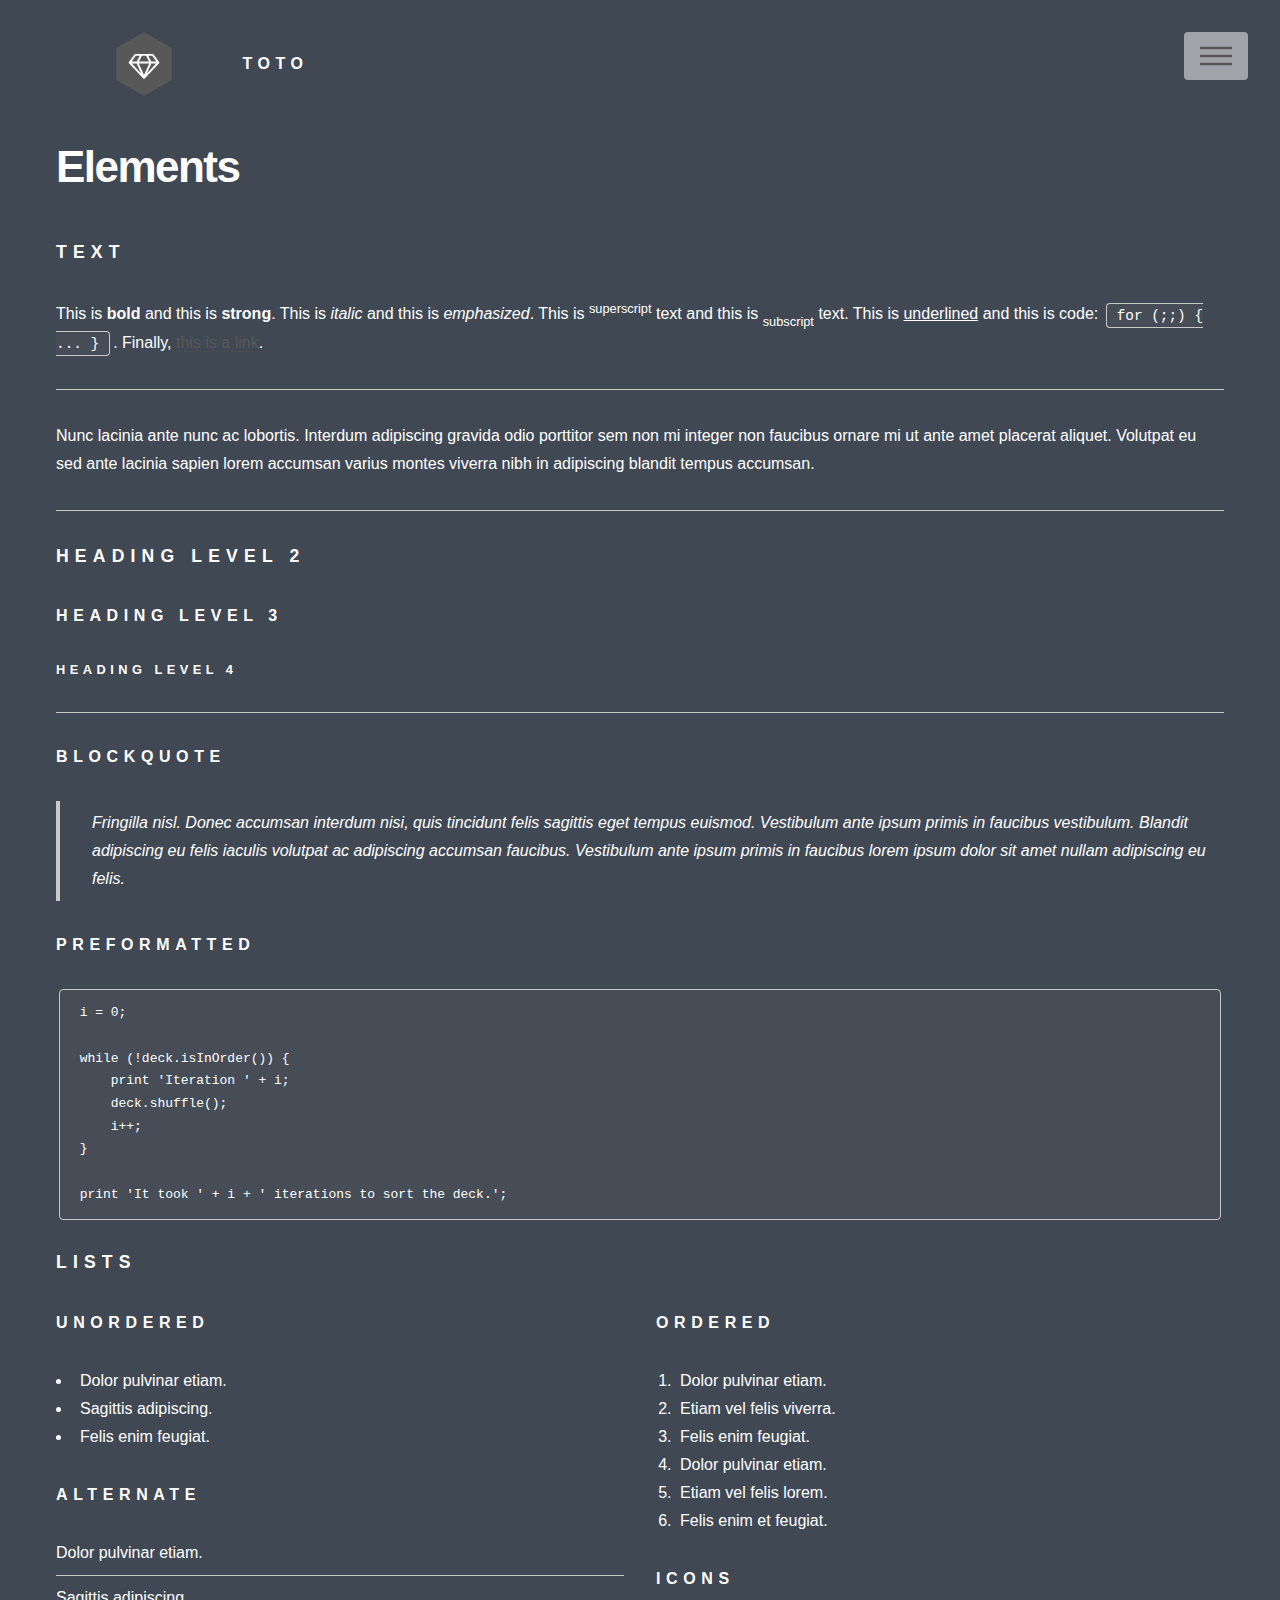
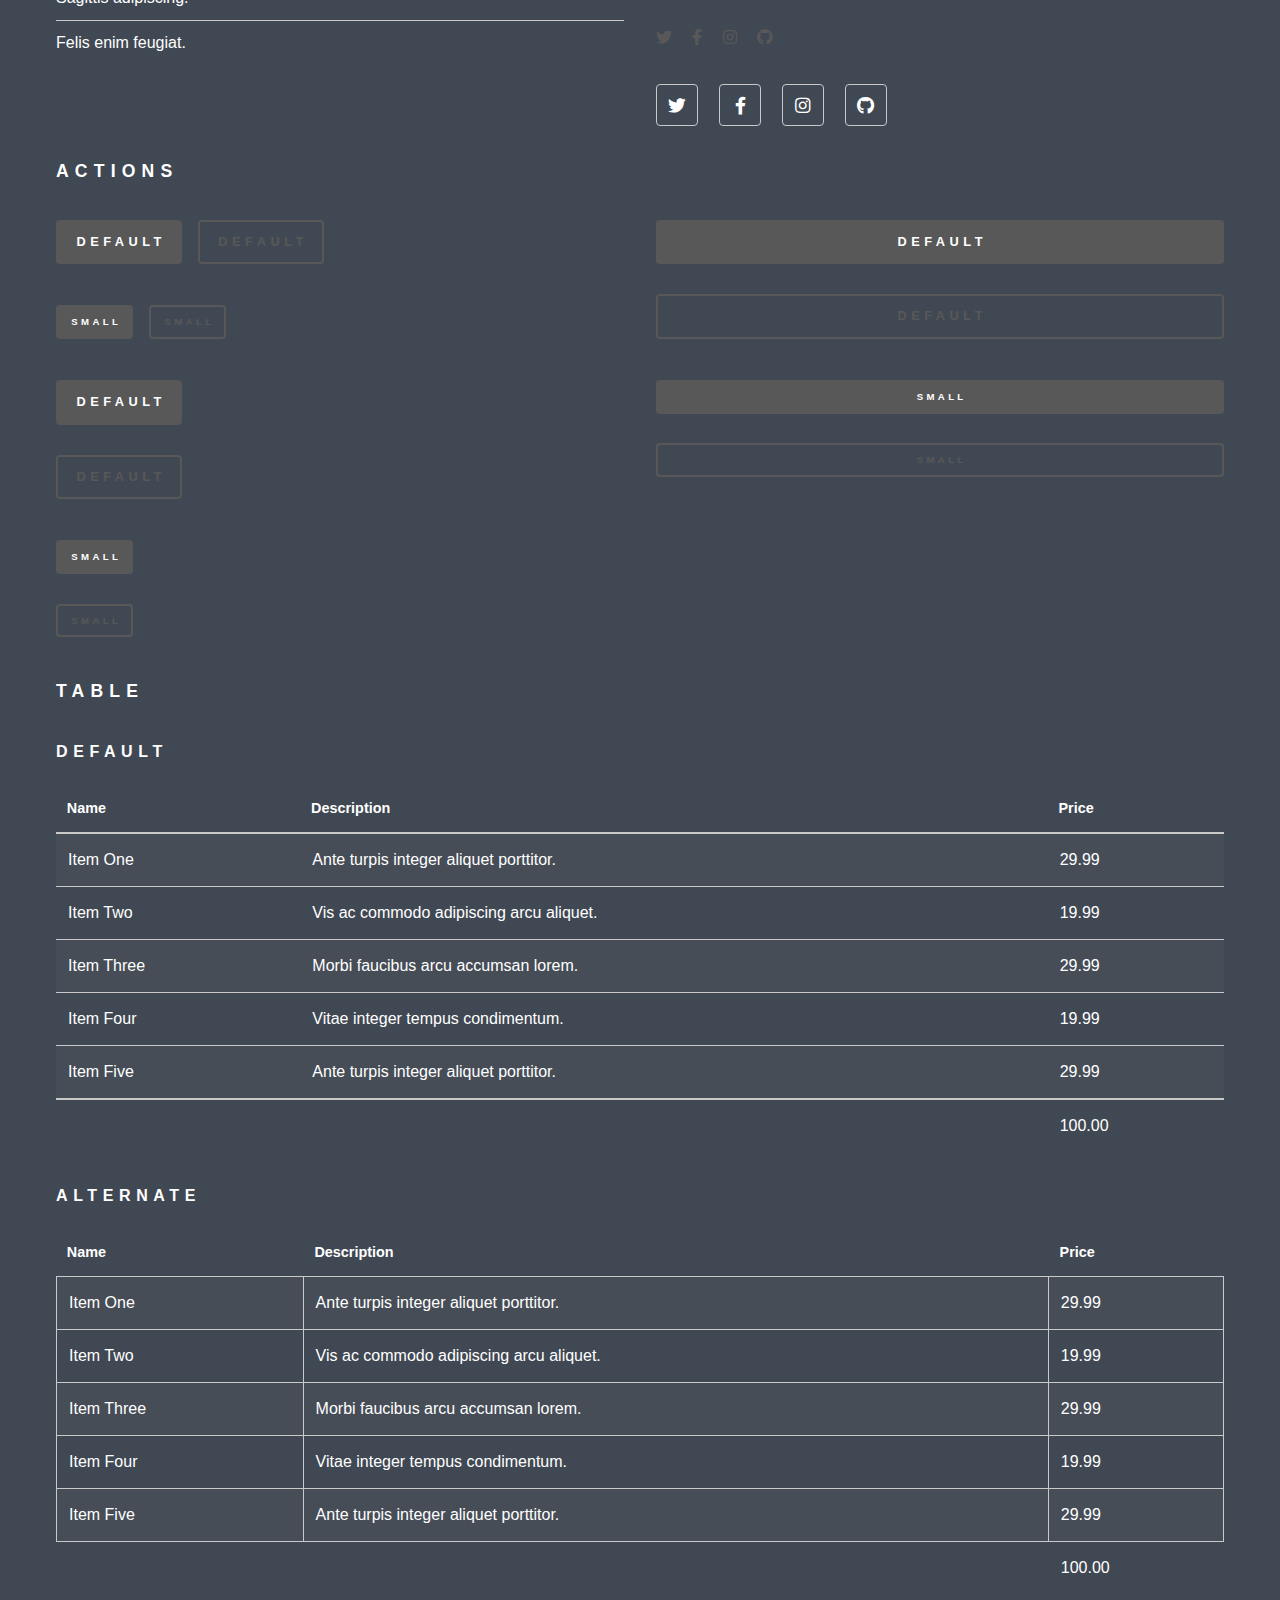
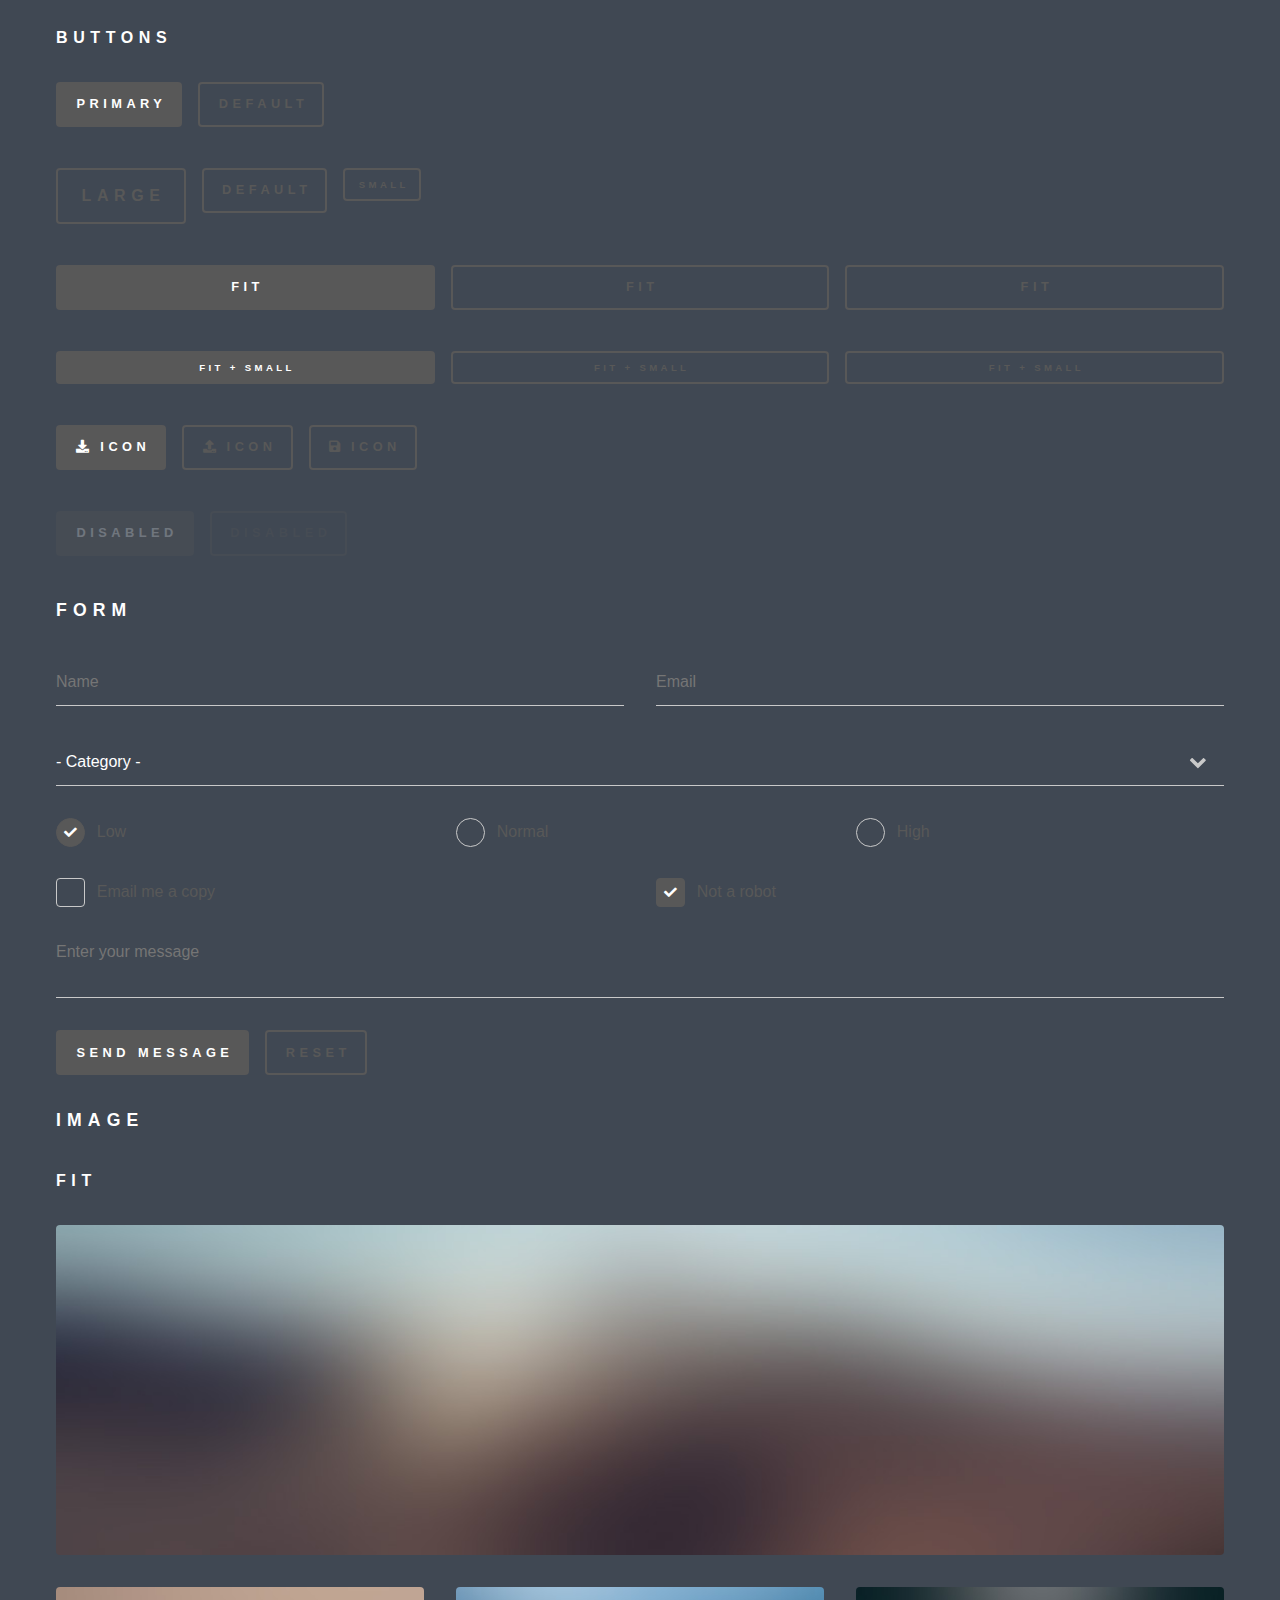
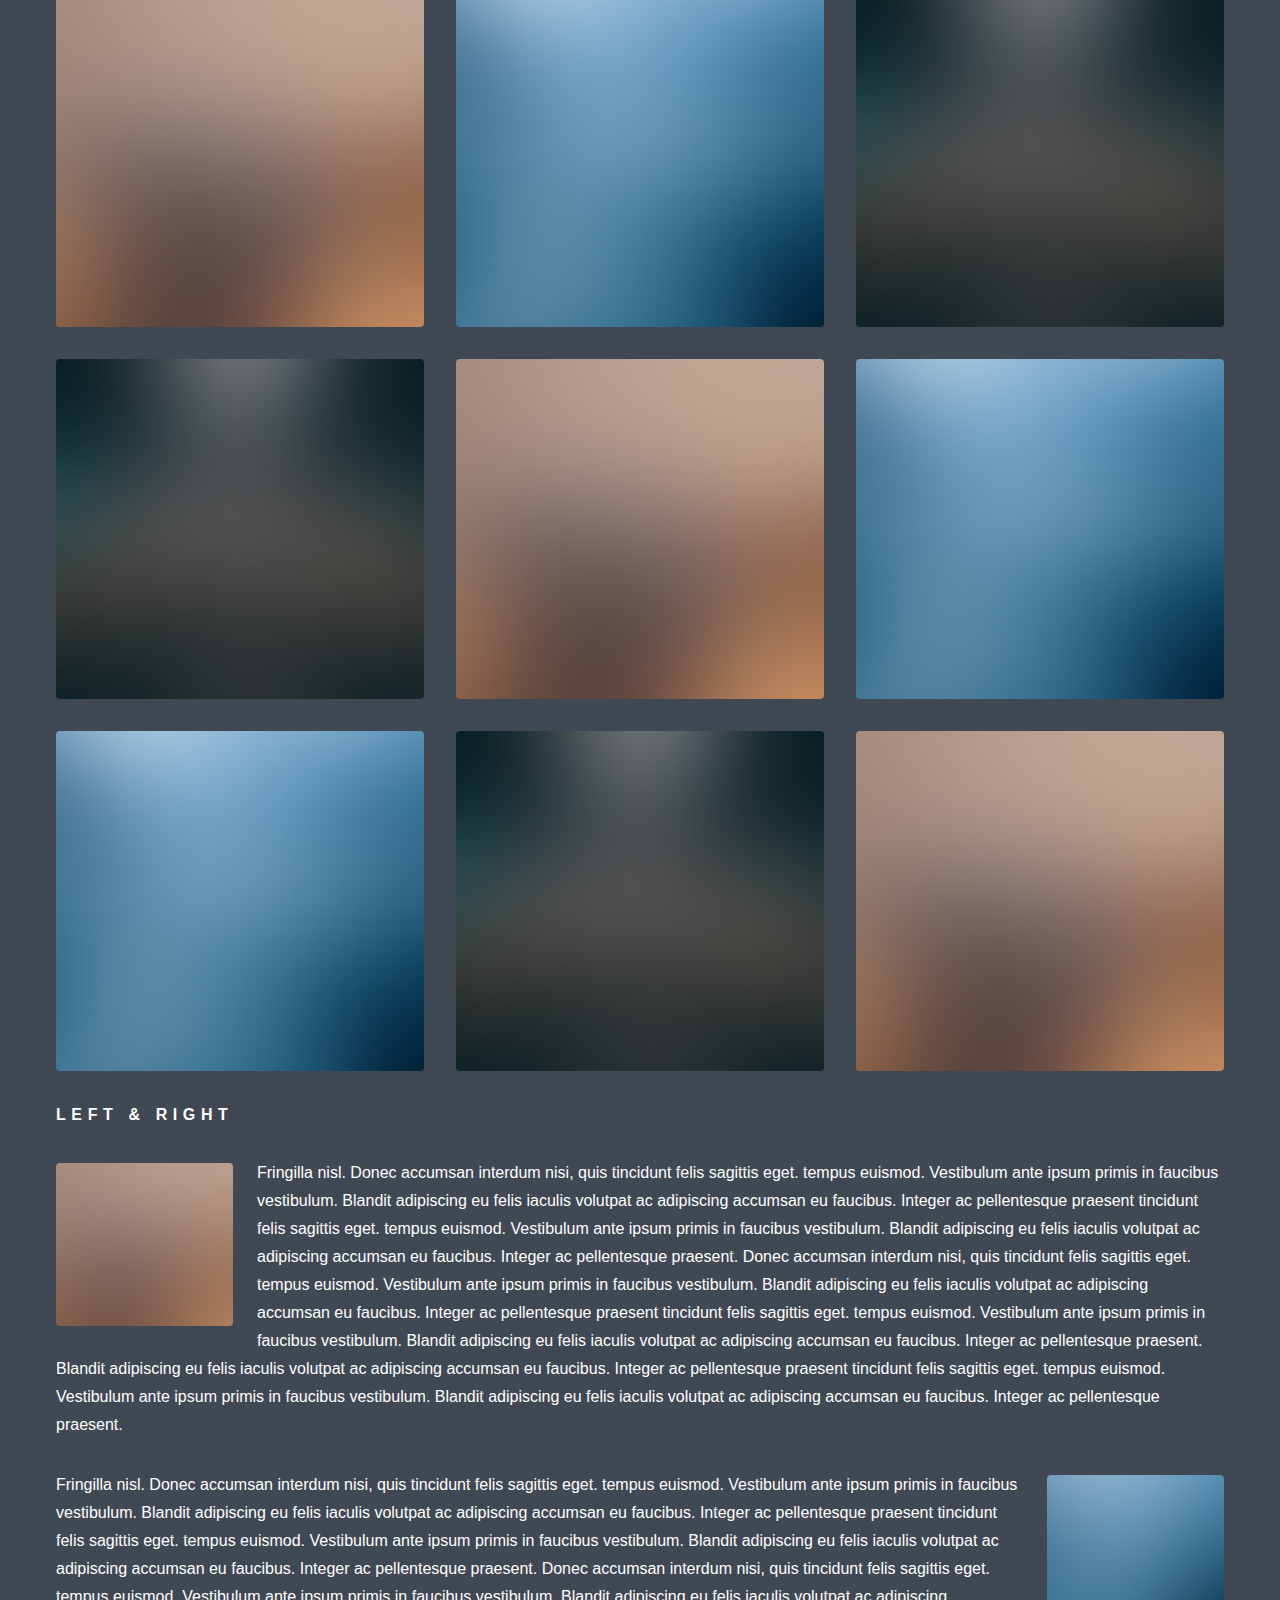
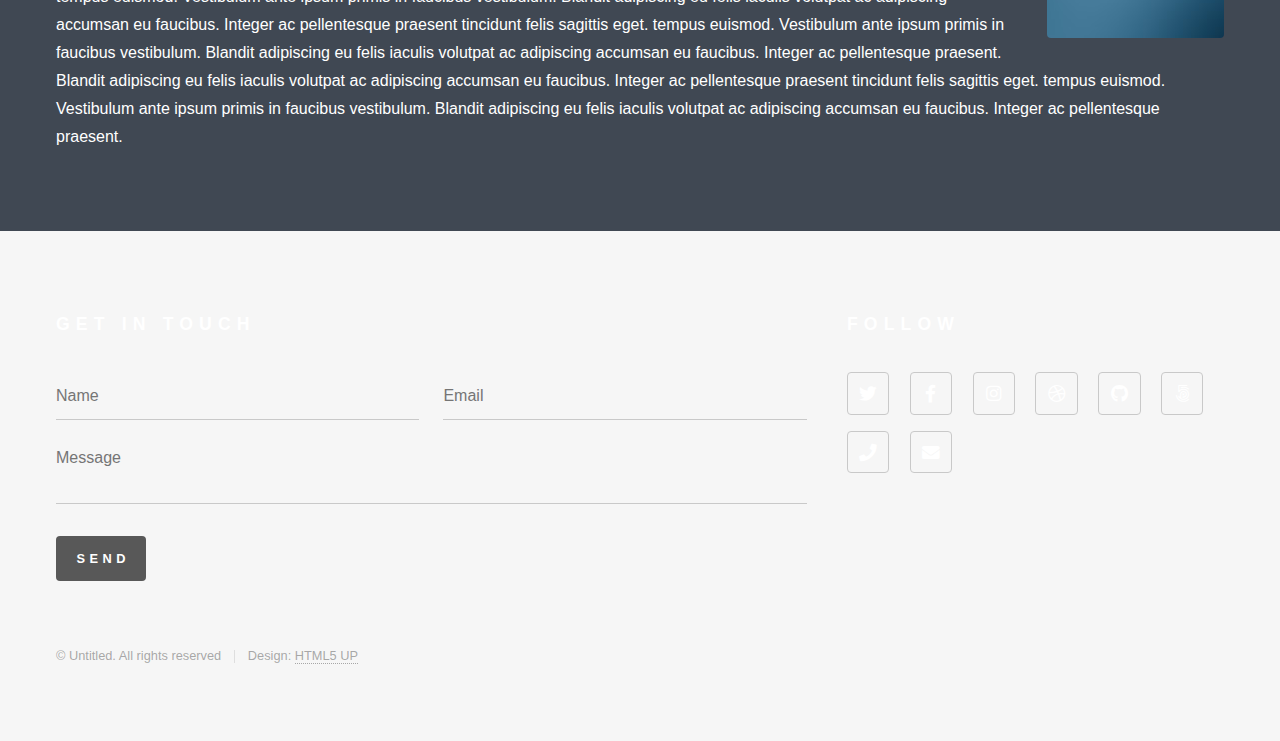
==== commit bc12c3a7: "second push" ====
--- a/elements.html
+++ b/elements.html
@@ -23,7 +23,7 @@
 							<!-- Logo -->
 								<a href="index.html" class="logo">
 									<span class="symbol"><img src="images/logo.svg" alt="" /></span><span class="title">toto</span>
-								</a>
+								</a> 
 
 							<!-- Nav -->
 								<nav>
--- a/assets/css/main.css
+++ b/assets/css/main.css
@@ -2706,11 +2706,11 @@
 					}
 
 			.tiles article.style1 > .image:before {
-				background-color: #00a3e0;
+				background-color: #16A69E;
 			}
 
 			.tiles article.style2 > .image:before {
-				background-color: #2ca95b;
+				background-image: linear-gradient(to top, #00a3e0, #00aad2, #00adb4, #00ad8a, #2ca95b);
 			}
 
 			.tiles article.style3 > .image:before {
@@ -2718,7 +2718,7 @@
 			}
 
 			.tiles article.style4 > .image:before {
-				background-color: #2ca95b;
+				background-image: linear-gradient(to top, #00a3e0, #00aad2, #00adb4, #00ad8a, #2ca95b);
 			}
 
 			.tiles article.style5 > .image:before {
@@ -2855,7 +2855,7 @@
 
 				#header .logo .symbol img {
 					display: block;
-					width: 4em;
+					width: 11em;
 					height: 4em;
 				}
 
